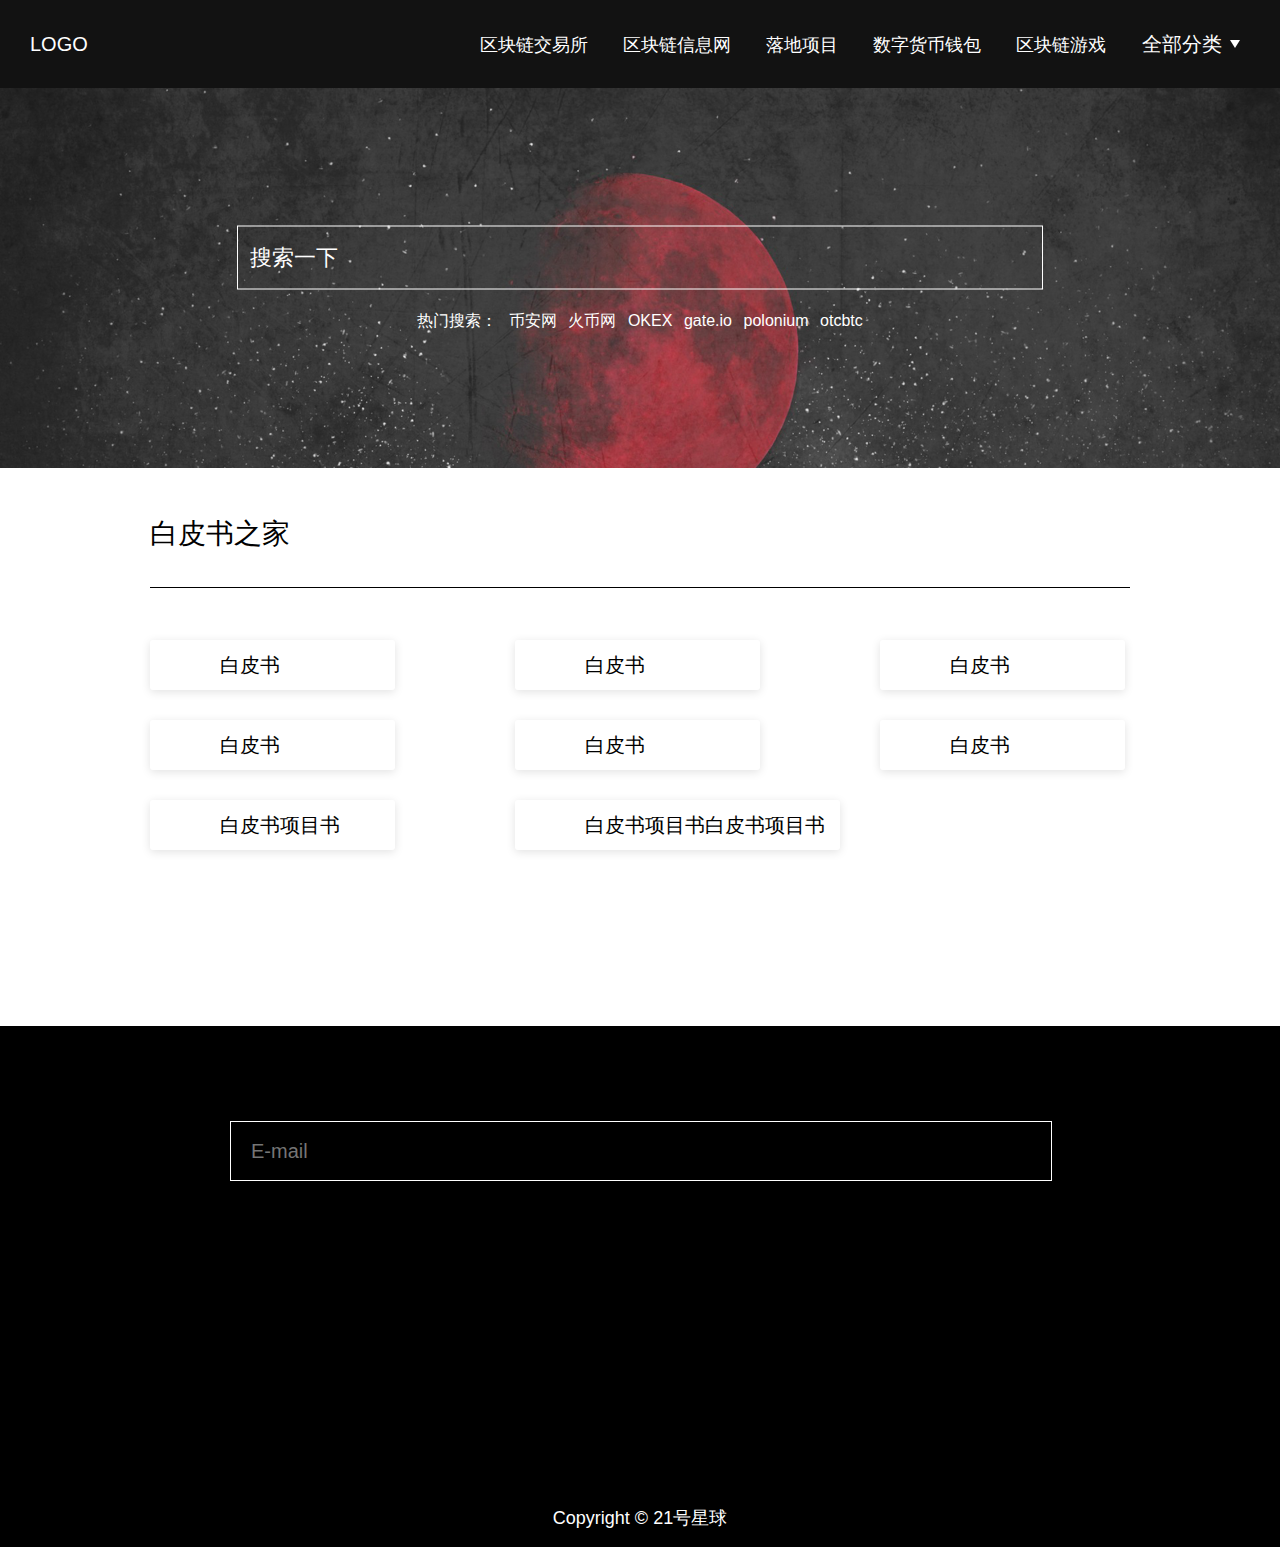
==== paper.html @ e581e004 "优化" ====
<!DOCTYPE html>
<html lang="en">

<head>
    <meta charset="UTF-8">
    <meta name="viewport" content="width=device-width,minimum-scale=1.0,maximum-scale=1.0,user-scalable=no">
    <meta http-equiv="X-UA-Compatible" content="IE=edge,chrome=1">
    <title>首页</title>
    <link rel="stylesheet" href="style/common.css">
    <link rel="stylesheet" href="style/index.css">
    <script src="js/rem.js"></script>
</head>

<body>
    <header>
        <div class="common-header">
            <div class="max-width-menu clear">
                <div class="fl logo" onclick="location.href='./'">LOGO</div>
                <div class="fr phone-menu-list">
                    <a href="">交易所</a>
                    <a href="">信息网</a>
                    <a href="">落地项目</a>
                    <a href="">钱包</a>
                    <a href="">游戏</a>
                </div>
                <div class="fr menu-all">全部分类</div>
                <div class="fr menu-list">
                    <div class="clear">
                        <a href="">区块链交易所</a>
                        <a href="">区块链信息网</a>
                        <a href="">落地项目</a>
                        <a href="">数字货币钱包</a>
                        <a href="">区块链游戏</a>
                        <a href="">挖矿设备</a>
                        <a href="">白皮书之家</a>
                        <a href="">区块链交易所</a>
                        <a href="">区块链信息网</a>
                        <a href="">落地项目</a>
                        <a href="">数字货币钱包</a>
                        <a href="">区块链游戏</a>
                        <a href="">挖矿设备</a>
                        <a href="">白皮书之家</a>
                    </div>
                </div>
            </div>
        </div>
    </header>
    <script>
        document.getElementsByClassName('menu-all')[0].onclick = function () {
            var scrWidth = document.documentElement.clientWidth > 1320 ? 110 : 88;
            if (this.className.indexOf('active') != -1) {
                document.getElementsByClassName('common-header')[0].style.height = 110 + 'px';
                return this.className = this.className.replace(' active', '');
            }
            document.getElementsByClassName('common-header')[0].style.height = 'auto';
            this.className += ' active';
        }
    </script>
    <div class="header-banner">
        <img class="bg" src="images/banner.jpg" alt="火星">
        <div class="position-absolute-search">
            <div class="position-relative">
                <input class="search" placeholder="搜索一下" type="text">
                <i id="search" class="iconfont">&#xe641;</i>
            </div>
            <div class="hot-search">
                <span>热门搜索：</span>
                <a href="">币安网</a>
                <a href="">火币网</a>
                <a href="">OKEX</a>
                <a href="">gate.io</a>
                <a href="">polonium</a>
                <a href="">otcbtc</a>
            </div>
        </div>
    </div>
    <script>
        // 搜索一下
        document.getElementById('search').onclick = function () {
            var val = document.getElementsByClassName('search')[0].value;
            if (val == '') return false;
            location.href = '/search.html';
        }
    </script>
    <div class="index-block-list index-block-gray paper-index-padding">
        <div class="title">
            白皮书之家
        </div>
        <div class="list">
            <div class="clear list-width">
                <a href="">
                    <img src="//img.alicdn.com/tps/TB1ld1GNFXXXXXLapXXXXXXXXXX-200-200.png" alt="">
                    <span>白皮书</span>
                </a>
                <a href="">
                    <img src="//img.alicdn.com/tps/TB1ld1GNFXXXXXLapXXXXXXXXXX-200-200.png" alt="">
                    <span>白皮书</span>
                </a>
                <a href="">
                    <img src="//img.alicdn.com/tps/TB1ld1GNFXXXXXLapXXXXXXXXXX-200-200.png" alt="">
                    <span>白皮书</span>
                </a>
                <a href="">
                    <img src="//img.alicdn.com/tps/TB1ld1GNFXXXXXLapXXXXXXXXXX-200-200.png" alt="">
                    <span>白皮书</span>
                </a>
                <a href="">
                    <img src="//img.alicdn.com/tps/TB1ld1GNFXXXXXLapXXXXXXXXXX-200-200.png" alt="">
                    <span>白皮书</span>
                </a>
                <a href="">
                    <img src="//img.alicdn.com/tps/TB1ld1GNFXXXXXLapXXXXXXXXXX-200-200.png" alt="">
                    <span>白皮书</span>
                </a>
                <a href="">
                    <img src="//img.alicdn.com/tps/TB1ld1GNFXXXXXLapXXXXXXXXXX-200-200.png" alt="">
                    <span>白皮书项目书</span>
                </a>
                <a href="">
                    <img src="//img.alicdn.com/tps/TB1ld1GNFXXXXXLapXXXXXXXXXX-200-200.png" alt="">
                    <span>白皮书项目书白皮书项目书</span>
                </a>

            </div>
            <i class="arrow"></i>
        </div>
    </div>
    <footer>
        <div class="common-footer">
            <div class="content-list">
                <div class="e-mail-icon">
                    <input class="e-mail" placeholder="E-mail" type="text">
                    <i class="iconfont">&#xe606;</i>
                </div>
                <div class="href-list"></div>
                <p class="copy-right">Copyright © 21号星球</p>
            </div>
        </div>
    </footer>
</body>

</html>
---- style/common.css ----
@charset "utf-8";
/* 清除内外边距 */
body,
h1,
h2,
h3,
h4,
h5,
h6,
hr,
p,
blockquote,
dl,
dt,
dd,
ul,
ol,
li,
pre,
fieldset,
lengend,
button,
input,
textarea,
th,
td,
main,
canvas {
  /* table elements 表格元素 */
  margin: 0;
  padding: 0;
}
address,
cite,
dfn,
em,
var {
  font-style: normal;
}
/* 将斜体扶正 */
/* 重置列表元素 */
ul,
ol {
  list-style: none;
}
/* 重置文本格式元素 */
a {
  text-decoration: none;
  -webkit-tap-highlight-color: transparent;
}
a:hover {
  text-decoration: underline;
}
abbr[title],
acronym[title] {
  /* 注：1.ie6 不支持 abbr; 2.这里用了属性选择符，ie6 下无效果 */
  border-bottom: 1px dotted;
  cursor: help;
}
/* 重置表单元素 */
legend {
  color: #000;
}
/* for ie6 */
fieldset,
img {
  border: none;
}
/* img 搭车：让链接里的 img 无边框 */
/* 注：optgroup 无法扶正 */
button,
input,
select,
textarea {
  font-size: 100%;
  /* 使得表单元素在 ie 下能继承字体大小 */
}
body,
button,
input {
  font-family: "微软雅黑", "Helvetica Neue", Helvetica, STHeiTi, sans-serif;
}
/* 重置表格元素 */
table {
  border-collapse: collapse;
  border-spacing: 0;
}
/* 重置 hr */
hr {
  border: none;
  height: 1px;
}
.clear {
  clear: both;
}
.clear::after {
  content: '';
  clear: both;
  display: block;
  width: 0;
  height: 0;
  overflow: hidden;
}
.fl {
  float: left;
}
.fr {
  float: right;
}
@font-face {
  font-family: 'iconfont';
  /* project id 678263 */
  src: url('//at.alicdn.com/t/font_678263_o5y9hzi52p0newmi.eot');
  src: url('//at.alicdn.com/t/font_678263_o5y9hzi52p0newmi.eot?#iefix') format('embedded-opentype'), url('//at.alicdn.com/t/font_678263_o5y9hzi52p0newmi.woff') format('woff'), url('//at.alicdn.com/t/font_678263_o5y9hzi52p0newmi.ttf') format('truetype'), url('//at.alicdn.com/t/font_678263_o5y9hzi52p0newmi.svg#iconfont') format('svg');
}
.iconfont {
  font-family: "iconfont" !important;
  font-size: 16px;
  font-style: normal;
  -webkit-font-smoothing: antialiased;
  -webkit-text-stroke-width: 0.2px;
  -moz-osx-font-smoothing: grayscale;
}
body {
  font-size: 20px;
  -webkit-touch-callout: none;
  -webkit-user-select: none;
  -khtml-user-select: none;
  -moz-user-select: none;
  -ms-user-select: none;
  user-select: none;
}
header {
  height: 110px;
  position: relative;
}
header .common-header {
  position: fixed;
  left: 0;
  right: 0;
  top: 0;
  width: 100%;
  background-color: #121212;
  height: 110px;
  transition: all ease-in-out 0.3s;
  overflow: hidden;
  z-index: 9999;
}
header .common-header .max-width-menu {
  line-height: 110px;
  max-width: 1280px;
  padding: 0 100px;
  margin: 0 auto;
  position: relative;
}
header .common-header .max-width-menu .phone-menu-list {
  display: none;
}
header .common-header .max-width-menu .logo {
  width: 138px;
  height: 110px;
  color: #FFF;
}
header .common-header .max-width-menu .menu-all {
  margin-left: 30px;
  font-size: 22px;
  color: #FFF;
  padding-right: 33px;
  position: relative;
  cursor: pointer;
}
header .common-header .max-width-menu .menu-all::before {
  content: "";
  position: absolute;
  right: 10px;
  top: 50%;
  margin-top: -4px;
  border-top: 8px solid #FFF;
  border-bottom: 0px solid #FFF;
  border-left: 5px solid transparent;
  border-right: 5px solid transparent;
  transition: transform ease .3s;
}
header .common-header .max-width-menu .menu-all.active::before {
  transform: rotate(-180deg);
}
header .common-header .max-width-menu .menu-list {
  width: 876px;
  padding-top: 28px;
}
header .common-header .max-width-menu .menu-list a {
  color: #FFF;
  font-size: 18px;
  display: block;
  margin-right: 35px;
  float: left;
  line-height: 1em;
  margin-top: 18px;
  padding-bottom: 28px;
}
header .common-header .max-width-menu .menu-list a:hover {
  text-decoration: none;
}
header .common-header .max-width-menu .menu-list a:nth-child(7n) {
  margin-right: 0;
}
.common-footer {
  background-color: #000;
  position: relative;
}
.common-footer .content-list {
  width: 1280px;
  position: relative;
  overflow: hidden;
  padding-top: 95px;
  margin: 0 auto;
}
.common-footer .content-list .e-mail-icon {
  position: relative;
  width: 972px;
  margin: 0 auto;
}
.common-footer .content-list .e-mail-icon .e-mail {
  width: 100%;
  display: block;
  border: 1px solid #FFF;
  padding: 10px 20px;
  line-height: 56px;
  background-color: transparent;
  color: #FFF;
}
.common-footer .content-list .e-mail-icon .iconfont {
  position: absolute;
  right: -4px;
  top: 22px;
  color: #FFF;
  font-size: 34px;
}
.common-footer .content-list .href-list {
  height: 328px;
}
.common-footer .content-list .copy-right {
  font-size: 24px;
  color: #FFF;
  text-align: center;
  line-height: 1em;
  padding-bottom: 46px;
}
@media screen and (max-width: 1480px) {
  header .common-header .max-width-menu .menu-list {
    width: 738px;
  }
  header .common-header .max-width-menu .menu-list a:nth-child(6n) {
    margin-right: 0;
  }
  header .common-header .max-width-menu .menu-list a:nth-child(7n) {
    margin-right: 35px;
  }
}
@media screen and (max-width: 1320px) {
  header {
    height: 88px;
  }
  header .common-header {
    height: 88px;
  }
  header .common-header .max-width-menu {
    line-height: 88px;
    padding: 0 30px;
  }
  header .common-header .max-width-menu .menu-all {
    font-size: 20px;
    padding-right: 28px;
    margin-left: 12px;
  }
  header .common-header .max-width-menu .logo {
    width: 110.4px;
    height: 88px;
  }
  header .common-header .max-width-menu .menu-list {
    width: 650px;
    padding-top: 20px;
  }
  header .common-header .max-width-menu .menu-list a {
    font-size: 18px;
    margin-top: 16px;
  }
  header .common-header .max-width-menu .menu-list a:nth-child(5n) {
    margin-right: 0;
  }
  header .common-header .max-width-menu .menu-list a:nth-child(7n) {
    margin-right: 35px;
  }
  .common-footer .content-list {
    width: 980px;
  }
  .common-footer .content-list .e-mail-icon {
    width: 820px;
  }
  .common-footer .content-list .e-mail-icon .e-mail {
    width: 780px;
    line-height: 38px;
  }
  .common-footer .content-list .e-mail-icon .iconfont {
    right: 10px;
    top: 14px;
  }
  .common-footer .content-list .copy-right {
    font-size: 18px;
    padding-bottom: 20px;
  }
}
@media screen and (max-width: 1000px) {
  header {
    height: 88px;
  }
  header .common-header {
    height: 88px;
  }
  header .common-header .max-width-menu {
    line-height: 88px;
    padding: 0 30px;
  }
  header .common-header .max-width-menu .menu-all {
    font-size: 16px;
    padding-right: 18px;
    margin-left: 12px;
  }
  header .common-header .max-width-menu .menu-all::before {
    right: 0;
    top: 50%;
    margin-top: -4px;
    border-top: 8px solid #FFF;
    border-left: 5px solid transparent;
    border-right: 5px solid transparent;
  }
  header .common-header .max-width-menu .logo {
    width: 110.4px;
    height: 88px;
  }
  header .common-header .max-width-menu .menu-list {
    width: 440px;
    padding-top: 20px;
  }
  header .common-header .max-width-menu .menu-list a {
    font-size: 14px;
    margin-top: 16px;
    margin-right: 12px;
  }
  header .common-header .max-width-menu .menu-list a:nth-child(5n) {
    margin-right: 12px;
  }
  header .common-header .max-width-menu .menu-list a:nth-child(5) {
    margin-right: 0;
  }
  header .common-header .max-width-menu .menu-list a:nth-child(7n) {
    margin-right: 12px;
  }
  .common-footer .content-list {
    width: 680px;
  }
  .common-footer .content-list .e-mail-icon {
    width: 620px;
  }
  .common-footer .content-list .e-mail-icon .e-mail {
    width: 580px;
    line-height: 28px;
  }
  .common-footer .content-list .e-mail-icon .iconfont {
    right: 10px;
    top: 9px;
  }
  .common-footer .content-list .copy-right {
    font-size: 14px;
    padding-bottom: 20px;
  }
}
@media screen and (max-width: 750px) {
  * {
    box-sizing: border-box;
  }
  header {
    height: 1.06666667rem;
  }
  header .common-header {
    line-height: 1.06666667rem;
    height: 1.17333333rem;
    width: 10rem;
  }
  header .common-header .max-width-menu {
    line-height: 1.17333333rem;
    padding: 0 .3rem;
    width: 10rem;
  }
  header .common-header .max-width-menu .phone-menu-list {
    display: block;
  }
  header .common-header .max-width-menu .phone-menu-list a {
    color: #FFF;
    font-size: 0.34666667rem;
    margin: 0 0.21333333rem;
  }
  header .common-header .max-width-menu .phone-menu-list a:hover {
    text-decoration: none;
  }
  header .common-header .max-width-menu .logo {
    width: 1.472rem;
    height: 1.17333333rem;
  }
  header .common-header .max-width-menu .menu-all {
    display: none;
  }
  header .common-header .max-width-menu .menu-list {
    display: none;
  }
  .common-footer .content-list {
    width: 10rem;
    padding-top: 1.26666667rem;
  }
  .common-footer .content-list .e-mail-icon {
    width: 8.8rem;
  }
  .common-footer .content-list .e-mail-icon .e-mail {
    width: 100%;
  }
  .common-footer .content-list .href-list {
    height: 4.37333333rem;
    padding: .3rem;
    line-height: 0.54666667rem;
    font-size: 0.34666667rem;
  }
  .common-footer .content-list .href-list .iconfont {
    font-size: 0.90666667rem;
    right: 0.26666667rem;
    top: 0.21333333rem;
  }
}
---- style/index.css ----
.header-banner {
  position: relative;
}
.header-banner img.bg {
  display: block;
  width: 100%;
}
.header-banner .position-absolute-search {
  position: absolute;
  top: 50%;
  left: 50%;
  transform: translate(-50%, -50%);
}
.header-banner .position-absolute-search .search {
  width: 945px;
  margin: 0 auto;
  border: 1px solid #FFF;
  display: block;
  line-height: 50px;
  font-size: 24px;
  padding: 10px 20px;
  color: #FFF;
  background-color: transparent;
}
.header-banner .position-absolute-search .search:input-placeholder {
  color: #FFF;
}
.header-banner .position-absolute-search .search::input-placeholder {
  color: #FFF;
}
.header-banner .position-absolute-search .search:-webkit-input-placeholder {
  color: #FFF;
}
.header-banner .position-absolute-search .search::-webkit-input-placeholder {
  color: #FFF;
}
.header-banner .position-absolute-search .hot-search {
  padding-top: 25px;
  text-align: center;
}
.header-banner .position-absolute-search .hot-search span,
.header-banner .position-absolute-search .hot-search a {
  color: #FFF;
  font-size: 16px;
  display: inline-block;
  margin: 0 3px;
  line-height: 1em;
}
.header-banner .position-absolute-search .hot-search a:hover {
  text-decoration: none;
}
.header-banner .position-absolute-search .position-relative {
  position: relative;
}
.header-banner .position-absolute-search .position-relative .iconfont {
  position: absolute;
  right: 25px;
  top: 22px;
  font-size: 28px;
  color: #ffffff;
  cursor: pointer;
  width: 30px;
  height: 30px;
}
.index-block-list {
  background-color: #FFF;
  position: relative;
  overflow: hidden;
}
.index-block-list.index-block-dark {
  padding-bottom: 130px;
}
.index-block-list .title {
  padding-top: 52px;
  line-height: 1em;
  padding-bottom: 39px;
  border-bottom: 1px solid #000000;
  width: 1280px;
  margin: 0 auto;
  font-size: 34px;
  color: #000;
}
.index-block-list .list {
  padding-left: 193px;
  width: 1087px;
  margin: 0 auto;
  padding-top: 52px;
  padding-bottom: 26px;
  position: relative;
  border-bottom: 8px solid #F7F7F7;
}
.index-block-list .list:last-child {
  border-bottom: 0;
}
.index-block-list .list .title-deal {
  position: absolute;
  display: block;
  width: 152px;
  left: 0;
  top: 52px;
  font-size: 24px;
  color: #000;
  line-height: 1em;
}
.index-block-list .list .title-deal .iconfont {
  display: block;
  width: 24px;
  height: 24px;
  font-size: 28px;
  color: #c3c4c7;
  position: absolute;
  right: 0;
  top: 2px;
  transform: rotate(-90deg);
}
.index-block-list .list .list-width {
  position: relative;
  width: 1122px;
}
.index-block-list .list .list-width a {
  display: block;
  min-width: 175px;
  padding-right: 15px;
  line-height: 60px;
  height: 60px;
  border-radius: 3px;
  box-shadow: 0 2px 10px 0px #e2e2e2;
  float: left;
  margin-right: 34px;
  margin-bottom: 34px;
  background-color: #FFF;
}
.index-block-list .list .list-width a img {
  width: 30px;
  display: inline-block;
  padding-left: 15px;
  padding-right: 19px;
  vertical-align: middle;
  margin-top: -9px;
}
.index-block-list .list .list-width a span {
  color: #000;
  font-size: 24px;
}
.index-block-list .list .list-width a:hover {
  text-decoration: none;
}
.index-block-list .list .list-width a.get-more {
  box-shadow: 0 0 0 0 transparent;
}
.index-block-list .list .list-width a.get-more p {
  font-size: 24px;
  color: #000;
  position: absolute;
  right: 60px;
  bottom: 30px;
}
.index-block-list .list .list-width a.get-more p i {
  font-size: 30px;
  display: inline-block;
  vertical-align: middle;
}
.index-block-list .list .arrow {
  display: none;
}
.index-block-white,
.index-block-gray {
  background-color: #F7F7F7;
}
.index-block-white .list,
.index-block-gray .list {
  padding-left: 0;
  width: 1280px;
}
.index-block-white .list .list-width,
.index-block-gray .list .list-width {
  width: 1338px;
}
.index-block-white .list .list-width a,
.index-block-gray .list .list-width a {
  margin-right: 56px;
  min-width: 262px;
}
.index-block-gray {
  background-color: #FFF;
}
.index-bg-white {
  background-color: #FFF;
}
.index-bg-white .list {
  border-bottom: 8px solid #F7F7F7;
}
.index-block-dark {
  background-color: #F7F7F7;
}
.index-block-dark .list {
  border-bottom: 8px solid #ececec;
}
.paper-index-padding {
  padding-bottom: 130px;
}
@media screen and (max-width: 1320px) {
  .header-banner .position-absolute-search .search {
    width: 780px;
    font-size: 22px;
    padding: 6px 12px;
  }
  .header-banner .position-absolute-search .position-relative .iconfont {
    top: 16px;
    right: 20px;
  }
  .header-banner .position-absolute-search .hot-search {
    padding-top: 18px;
  }
  .index-block-list .title {
    width: 980px;
    font-size: 28px;
  }
  .index-block-list .list {
    width: 829px;
    padding-left: 150px;
  }
  .index-block-list .list .title-deal {
    font-size: 20px;
    width: 120px;
  }
  .index-block-list .list .list-width {
    width: 890px;
  }
  .index-block-list .list .list-width a {
    min-width: 170px;
    padding-right: 15px;
    line-height: 50px;
    height: 50px;
    margin-right: 30px;
    margin-bottom: 30px;
  }
  .index-block-list .list .list-width a span {
    font-size: 20px;
  }
  .index-block-white .list,
  .index-block-gray .list {
    width: 980px;
    padding-left: 0;
  }
  .index-block-white .list .list-width,
  .index-block-gray .list .list-width {
    width: 1100px;
  }
  .index-block-white .list .list-width a,
  .index-block-gray .list .list-width a {
    min-width: 230px;
    margin-right: 120px;
  }
  .paper-index-padding {
    padding-bottom: 120px;
  }
}
@media screen and (max-width: 1020px) {
  .header-banner .position-absolute-search .search {
    width: 580px;
    font-size: 12px;
    padding: 2px 12px;
    line-height: 38px;
  }
  .header-banner .position-absolute-search .position-relative .iconfont {
    top: 6px;
    right: 20px;
    width: 18px;
    height: 18px;
  }
  .header-banner .position-absolute-search .hot-search {
    padding-top: 8px;
  }
  .header-banner .position-absolute-search .hot-search a,
  .header-banner .position-absolute-search .hot-search span {
    font-size: 12px;
  }
  .index-block-list .title {
    width: 680px;
    font-size: 22px;
    padding-top: 32px;
    padding-bottom: 20px;
  }
  .index-block-list .list {
    width: 560px;
    padding-left: 120px;
    padding-top: 32px;
    padding-bottom: 16px;
  }
  .index-block-list .list .title-deal {
    font-size: 14px;
    width: 100px;
    top: 32px;
  }
  .index-block-list .list .title-deal .iconfont {
    font-size: 16px;
    top: 0;
    height: 16px;
    width: 16px;
  }
  .index-block-list .list .list-width {
    width: 590px;
  }
  .index-block-list .list .list-width a {
    min-width: 92px;
    padding-right: 10px;
    line-height: 30px;
    height: 36px;
    margin-right: 12px;
    margin-bottom: 12px;
    display: block;
  }
  .index-block-list .list .list-width a span {
    font-size: 12px;
  }
  .index-block-list .list .list-width a img {
    width: 18px;
    display: inline-block;
    padding-left: 5px;
    padding-right: 8px;
    margin-top: 0;
  }
  .index-block-list .list .list-width a.get-more p {
    font-size: 14px;
    right: 30px;
    bottom: 12px;
  }
  .index-block-list .list .list-width a.get-more p i {
    font-size: 14px;
  }
  .index-block-white .list,
  .index-block-gray .list {
    width: 680px;
    padding-left: 0;
  }
  .index-block-white .list .list-width,
  .index-block-gray .list .list-width {
    width: 700px;
  }
  .index-block-white .list .list-width a,
  .index-block-gray .list .list-width a {
    min-width: 200px;
    margin-right: 20px;
  }
  .paper-index-padding {
    padding-bottom: 90px;
  }
}
@media screen and (max-width: 750px) {
  .header-banner {
    width: 10rem;
    height: 7.41333333rem;
    overflow: hidden;
  }
  .header-banner img.bg {
    height: 100%;
    width: auto;
    position: relative;
    left: 50%;
    transform: translateX(-50%);
  }
  .header-banner .position-absolute-search {
    transform: translate(-50%, -12%);
  }
  .header-banner .position-absolute-search .position-relative .search {
    width: 8.8rem;
    padding: .3rem;
    line-height: 0.54666667rem;
    font-size: 0.34666667rem;
  }
  .header-banner .position-absolute-search .position-relative .iconfont {
    font-size: 0.74666667rem;
    top: 0.16rem;
    right: 0.53333333rem;
  }
  .header-banner .position-absolute-search .hot-search {
    width: 8.8rem;
    text-align: left;
    padding-top: 0.26666667rem;
  }
  .header-banner .position-absolute-search .hot-search span {
    font-size: 0.29333333rem;
  }
  .header-banner .position-absolute-search .hot-search a {
    font-size: 0.26666667rem;
    margin: 0 2px;
  }
  .index-block-list .title {
    width: 9rem;
    font-size: 0.58666667rem;
    padding-top: 0.6rem;
    padding-bottom: 0.6rem;
  }
  .index-block-list .list {
    width: 9rem;
    padding-left: 0;
    padding-top: 0;
    padding-bottom: 1.06666667rem;
  }
  .index-block-list .list .title-deal {
    display: block;
    position: relative;
    top: 0;
    font-size: 0.4rem;
    color: #000000;
    padding-top: 0.46666667rem;
    padding-bottom: 0.06666667rem;
    opacity: .5;
  }
  .index-block-list .list .title-deal .iconfont {
    display: none;
  }
  .index-block-list .list .list-width {
    width: 9.4rem;
  }
  .index-block-list .list .list-width a {
    width: 2.8rem;
    height: 1.2rem;
    line-height: 1.2rem;
    margin-top: 0.4rem;
    margin-right: 0.26666667rem;
    margin-bottom: 0;
    padding: 0;
    box-shadow: 0 1px 2px 0px #e2e2e2;
  }
  .index-block-list .list .list-width a img {
    width: 0.4rem;
    padding: 0;
    margin-left: 0.24rem;
    line-height: 1.2rem;
    margin-top: -0.10666667rem;
  }
  .index-block-list .list .list-width a span {
    width: 1.57333333rem;
    display: block;
    float: right;
    position: relative;
    text-overflow: ellipsis;
    white-space: nowrap;
    overflow: hidden;
    font-size: 0.34666667rem;
    margin-right: 0.25333333rem;
  }
  .index-block-list .list .list-width a.get-more {
    display: none;
  }
  .index-block-list .list .arrow {
    position: absolute;
    right: 0;
    bottom: 0.24rem;
    width: 0.53333333rem;
    height: 0.53333333rem;
    display: block;
  }
  .index-block-list .list .arrow::before {
    content: "";
    border-top: 8px solid #999;
    border-right: 6px solid transparent;
    border-left: 6px solid transparent;
    position: absolute;
    top: 50%;
    left: 50%;
    margin-left: -3px;
    margin-top: -4px;
  }
  .index-block-list.index-block-dark {
    padding-bottom: 1.2rem;
  }
  .index-block-dark .list {
    border-bottom: 0.10666667rem solid #ececec;
  }
  .index-block-white .list .list-width,
  .index-block-gray .list .list-width {
    width: 9.6rem;
  }
  .index-block-white .list .list-width a,
  .index-block-gray .list .list-width a {
    width: 4.2rem;
    min-width: 4.2rem;
    margin-right: .53rem;
  }
  .index-block-white .list .list-width a img,
  .index-block-gray .list .list-width a img {
    width: 0.53333333rem;
  }
  .index-block-white .list .list-width a span,
  .index-block-gray .list .list-width a span {
    width: 2.8rem;
    text-align: right;
  }
  .paper-index-padding {
    padding-bottom: 1.2rem;
  }
}
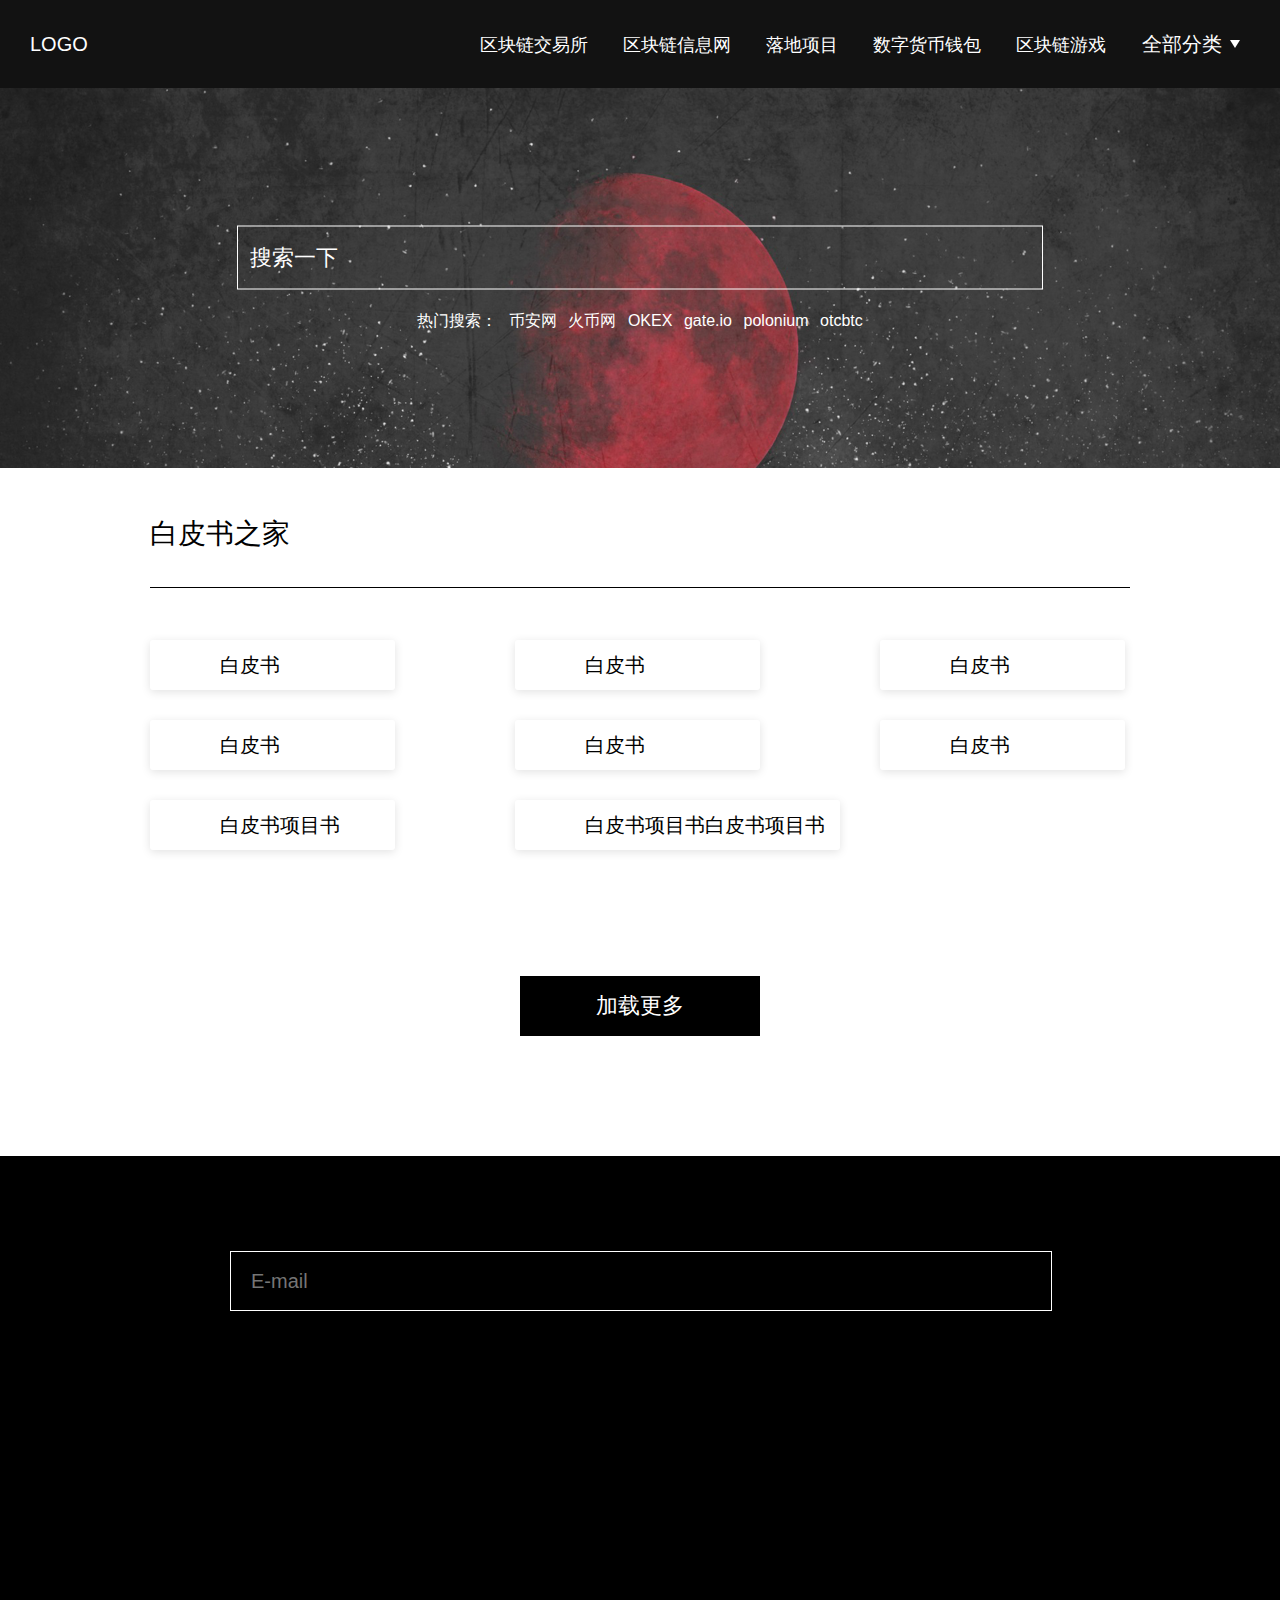
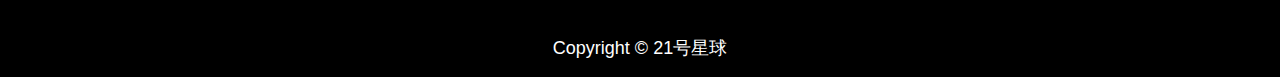
==== commit 4d058974: "白皮书之家优化" ====
--- a/paper.html
+++ b/paper.html
@@ -5,7 +5,7 @@
     <meta charset="UTF-8">
     <meta name="viewport" content="width=device-width,minimum-scale=1.0,maximum-scale=1.0,user-scalable=no">
     <meta http-equiv="X-UA-Compatible" content="IE=edge,chrome=1">
-    <title>首页</title>
+    <title>白皮书之家</title>
     <link rel="stylesheet" href="style/common.css">
     <link rel="stylesheet" href="style/index.css">
     <script src="js/rem.js"></script>
@@ -122,8 +122,8 @@
                 </a>
 
             </div>
-            <i class="arrow"></i>
         </div>
+        <div class="get-load-more">加载更多</div>
     </div>
     <footer>
         <div class="common-footer">
--- a/style/index.css
+++ b/style/index.css
@@ -196,8 +196,19 @@
 .index-block-dark .list {
   border-bottom: 8px solid #ececec;
 }
-.paper-index-padding {
-  padding-bottom: 130px;
+.paper-index-padding .list {
+  border: none;
+}
+.paper-index-padding .get-load-more {
+  width: 260px;
+  height: 60px;
+  line-height: 60px;
+  text-align: center;
+  font-size: 22px;
+  color: #FFF;
+  background-color: #000;
+  margin: 70px auto 120px auto;
+  cursor: pointer;
 }
 @media screen and (max-width: 1320px) {
   .header-banner .position-absolute-search .search {
@@ -252,8 +263,8 @@
     min-width: 230px;
     margin-right: 120px;
   }
-  .paper-index-padding {
-    padding-bottom: 120px;
+  .paper-index-padding .get-load-more {
+    width: 240px;
   }
 }
 @media screen and (max-width: 1020px) {
@@ -343,8 +354,13 @@
     min-width: 200px;
     margin-right: 20px;
   }
-  .paper-index-padding {
-    padding-bottom: 90px;
+  .paper-index-padding .get-load-more {
+    width: 180px;
+    height: 38px;
+    line-height: 38px;
+    font-size: 16px;
+    color: #FFF;
+    margin: 50px auto 80px auto;
   }
 }
 @media screen and (max-width: 750px) {
@@ -489,7 +505,11 @@
     width: 2.8rem;
     text-align: right;
   }
-  .paper-index-padding {
-    padding-bottom: 1.2rem;
-  }
-}
+  .paper-index-padding .get-load-more {
+    width: 3.2rem;
+    height: 0.8rem;
+    line-height: 0.8rem;
+    font-size: 0.29333333rem;
+    margin: 0.93333333rem auto 1.6rem auto;
+  }
+}
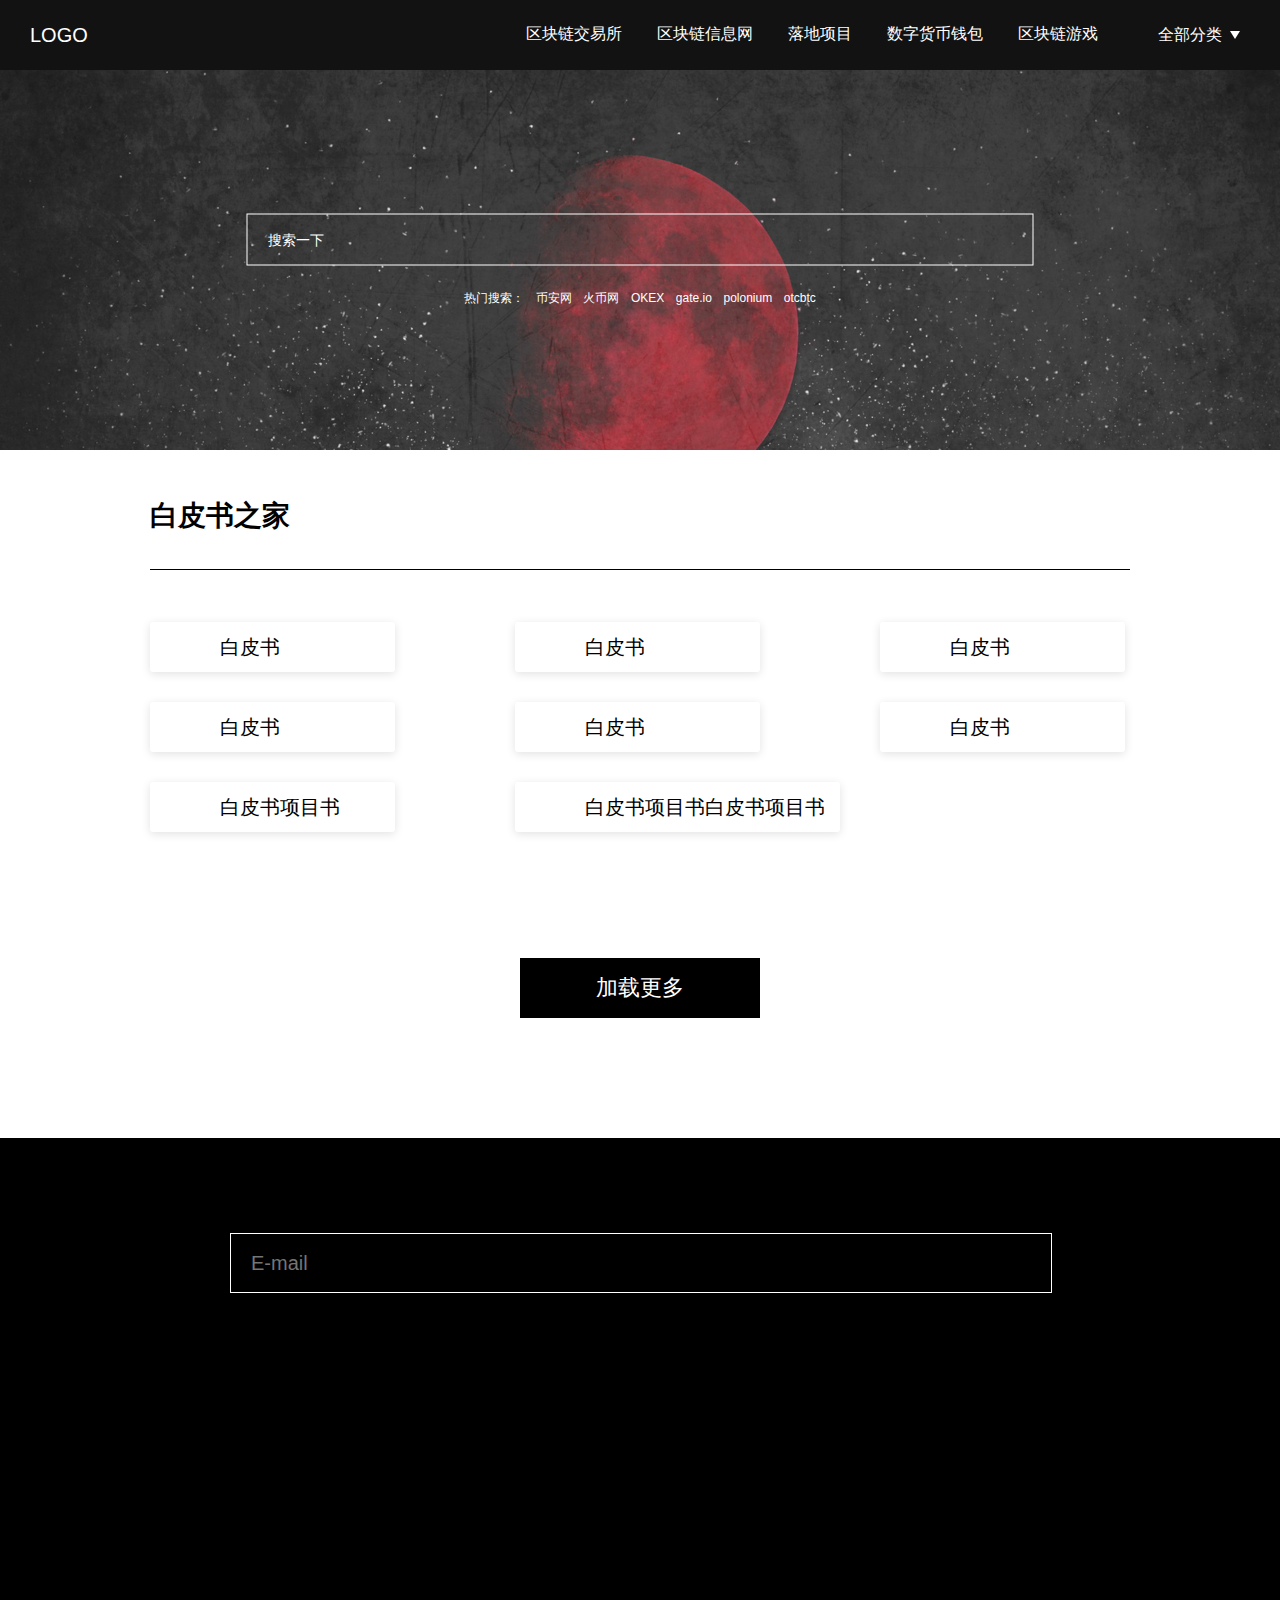
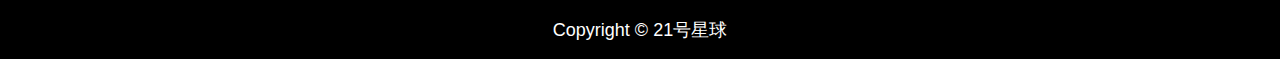
==== commit a2b9d813: "调整" ====
--- a/paper.html
+++ b/paper.html
@@ -47,9 +47,9 @@
     </header>
     <script>
         document.getElementsByClassName('menu-all')[0].onclick = function () {
-            var scrWidth = document.documentElement.clientWidth > 1320 ? 110 : 88;
+            // var scrWidth = document.documentElement.clientWidth > 1320 ? 110 : 88;
             if (this.className.indexOf('active') != -1) {
-                document.getElementsByClassName('common-header')[0].style.height = 110 + 'px';
+                document.getElementsByClassName('common-header')[0].style.height = 70 + 'px';
                 return this.className = this.className.replace(' active', '');
             }
             document.getElementsByClassName('common-header')[0].style.height = 'auto';
--- a/style/common.css
+++ b/style/common.css
@@ -131,7 +131,7 @@
   user-select: none;
 }
 header {
-  height: 110px;
+  height: 70px;
   position: relative;
 }
 header .common-header {
@@ -141,13 +141,13 @@
   top: 0;
   width: 100%;
   background-color: #121212;
-  height: 110px;
+  height: 70px;
   transition: all ease-in-out 0.3s;
   overflow: hidden;
   z-index: 9999;
 }
 header .common-header .max-width-menu {
-  line-height: 110px;
+  line-height: 70px;
   max-width: 1280px;
   padding: 0 100px;
   margin: 0 auto;
@@ -158,12 +158,11 @@
 }
 header .common-header .max-width-menu .logo {
   width: 138px;
-  height: 110px;
+  height: 70px;
   color: #FFF;
 }
 header .common-header .max-width-menu .menu-all {
-  margin-left: 30px;
-  font-size: 22px;
+  font-size: 16px;
   color: #FFF;
   padding-right: 33px;
   position: relative;
@@ -185,12 +184,12 @@
   transform: rotate(-180deg);
 }
 header .common-header .max-width-menu .menu-list {
-  width: 876px;
-  padding-top: 28px;
+  width: 730px;
+  padding-top: 8px;
 }
 header .common-header .max-width-menu .menu-list a {
   color: #FFF;
-  font-size: 18px;
+  font-size: 16px;
   display: block;
   margin-right: 35px;
   float: left;
@@ -200,9 +199,6 @@
 }
 header .common-header .max-width-menu .menu-list a:hover {
   text-decoration: none;
-}
-header .common-header .max-width-menu .menu-list a:nth-child(7n) {
-  margin-right: 0;
 }
 .common-footer {
   background-color: #000;
@@ -246,50 +242,16 @@
   line-height: 1em;
   padding-bottom: 46px;
 }
-@media screen and (max-width: 1480px) {
-  header .common-header .max-width-menu .menu-list {
-    width: 738px;
-  }
-  header .common-header .max-width-menu .menu-list a:nth-child(6n) {
-    margin-right: 0;
-  }
-  header .common-header .max-width-menu .menu-list a:nth-child(7n) {
-    margin-right: 35px;
-  }
-}
 @media screen and (max-width: 1320px) {
-  header {
-    height: 88px;
-  }
-  header .common-header {
-    height: 88px;
-  }
   header .common-header .max-width-menu {
-    line-height: 88px;
     padding: 0 30px;
   }
   header .common-header .max-width-menu .menu-all {
-    font-size: 20px;
     padding-right: 28px;
     margin-left: 12px;
   }
-  header .common-header .max-width-menu .logo {
-    width: 110.4px;
-    height: 88px;
-  }
   header .common-header .max-width-menu .menu-list {
-    width: 650px;
-    padding-top: 20px;
-  }
-  header .common-header .max-width-menu .menu-list a {
-    font-size: 18px;
-    margin-top: 16px;
-  }
-  header .common-header .max-width-menu .menu-list a:nth-child(5n) {
-    margin-right: 0;
-  }
-  header .common-header .max-width-menu .menu-list a:nth-child(7n) {
-    margin-right: 35px;
+    width: 620px;
   }
   .common-footer .content-list {
     width: 980px;
@@ -311,18 +273,10 @@
   }
 }
 @media screen and (max-width: 1000px) {
-  header {
-    height: 88px;
-  }
-  header .common-header {
-    height: 88px;
-  }
   header .common-header .max-width-menu {
-    line-height: 88px;
     padding: 0 30px;
   }
   header .common-header .max-width-menu .menu-all {
-    font-size: 16px;
     padding-right: 18px;
     margin-left: 12px;
   }
@@ -334,26 +288,10 @@
     border-left: 5px solid transparent;
     border-right: 5px solid transparent;
   }
-  header .common-header .max-width-menu .logo {
-    width: 110.4px;
-    height: 88px;
-  }
   header .common-header .max-width-menu .menu-list {
-    width: 440px;
-    padding-top: 20px;
+    width: 400px;
   }
   header .common-header .max-width-menu .menu-list a {
-    font-size: 14px;
-    margin-top: 16px;
-    margin-right: 12px;
-  }
-  header .common-header .max-width-menu .menu-list a:nth-child(5n) {
-    margin-right: 12px;
-  }
-  header .common-header .max-width-menu .menu-list a:nth-child(5) {
-    margin-right: 0;
-  }
-  header .common-header .max-width-menu .menu-list a:nth-child(7n) {
     margin-right: 12px;
   }
   .common-footer .content-list {
--- a/style/index.css
+++ b/style/index.css
@@ -12,12 +12,12 @@
   transform: translate(-50%, -50%);
 }
 .header-banner .position-absolute-search .search {
-  width: 945px;
+  width: 745px;
   margin: 0 auto;
   border: 1px solid #FFF;
   display: block;
-  line-height: 50px;
-  font-size: 24px;
+  line-height: 30px;
+  font-size: 14px;
   padding: 10px 20px;
   color: #FFF;
   background-color: transparent;
@@ -35,13 +35,13 @@
   color: #FFF;
 }
 .header-banner .position-absolute-search .hot-search {
-  padding-top: 25px;
+  padding-top: 15px;
   text-align: center;
 }
 .header-banner .position-absolute-search .hot-search span,
 .header-banner .position-absolute-search .hot-search a {
   color: #FFF;
-  font-size: 16px;
+  font-size: 12px;
   display: inline-block;
   margin: 0 3px;
   line-height: 1em;
@@ -54,8 +54,8 @@
 }
 .header-banner .position-absolute-search .position-relative .iconfont {
   position: absolute;
-  right: 25px;
-  top: 22px;
+  right: 20px;
+  top: 11px;
   font-size: 28px;
   color: #ffffff;
   cursor: pointer;
@@ -77,8 +77,9 @@
   border-bottom: 1px solid #000000;
   width: 1280px;
   margin: 0 auto;
-  font-size: 34px;
+  font-size: 30px;
   color: #000;
+  font-weight: bold;
 }
 .index-block-list .list {
   padding-left: 193px;
@@ -98,7 +99,7 @@
   width: 152px;
   left: 0;
   top: 52px;
-  font-size: 24px;
+  font-size: 20px;
   color: #000;
   line-height: 1em;
 }
@@ -140,7 +141,7 @@
 }
 .index-block-list .list .list-width a span {
   color: #000;
-  font-size: 24px;
+  font-size: 16px;
 }
 .index-block-list .list .list-width a:hover {
   text-decoration: none;
@@ -149,14 +150,14 @@
   box-shadow: 0 0 0 0 transparent;
 }
 .index-block-list .list .list-width a.get-more p {
-  font-size: 24px;
+  font-size: 14px;
   color: #000;
   position: absolute;
   right: 60px;
   bottom: 30px;
 }
 .index-block-list .list .list-width a.get-more p i {
-  font-size: 30px;
+  font-size: 14px;
   display: inline-block;
   vertical-align: middle;
 }
@@ -211,15 +212,6 @@
   cursor: pointer;
 }
 @media screen and (max-width: 1320px) {
-  .header-banner .position-absolute-search .search {
-    width: 780px;
-    font-size: 22px;
-    padding: 6px 12px;
-  }
-  .header-banner .position-absolute-search .position-relative .iconfont {
-    top: 16px;
-    right: 20px;
-  }
   .header-banner .position-absolute-search .hot-search {
     padding-top: 18px;
   }
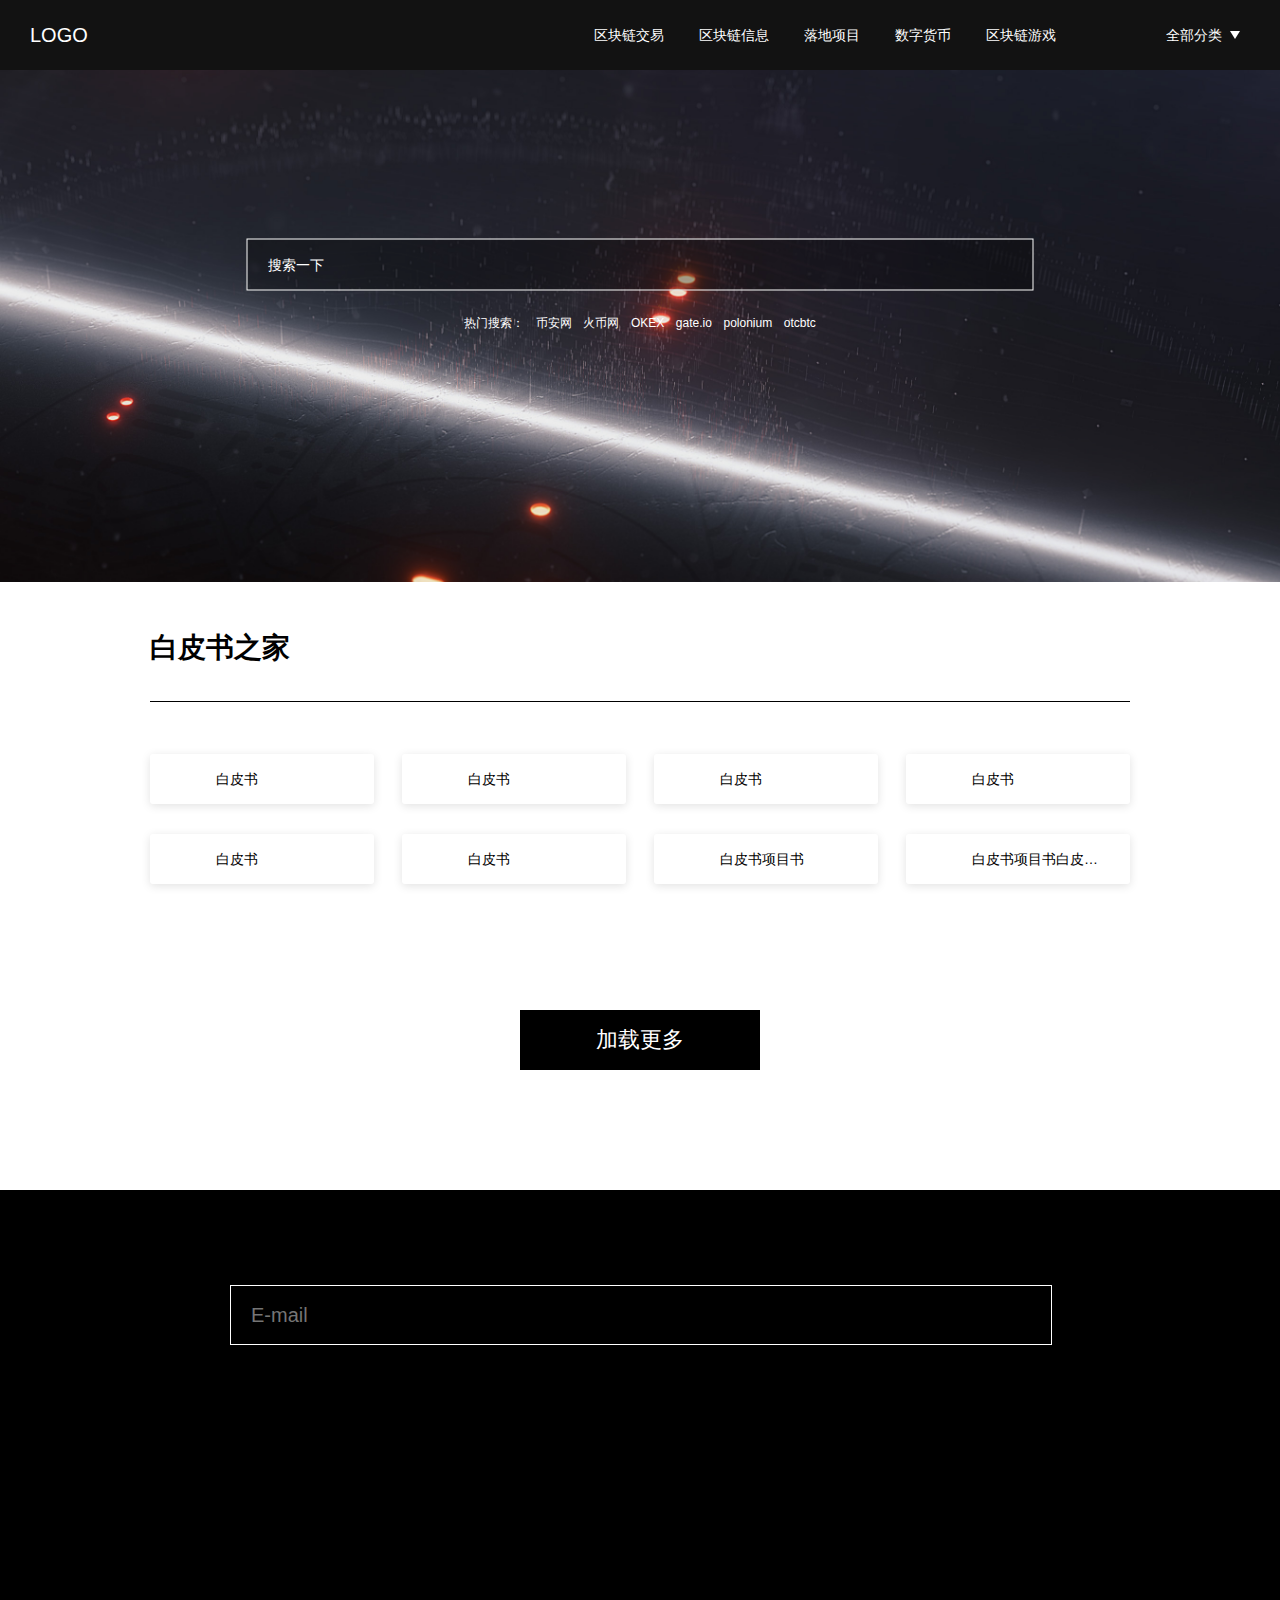
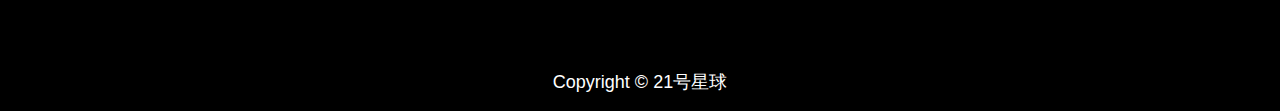
==== commit 09464040: "手机端调整" ====
--- a/paper.html
+++ b/paper.html
@@ -8,6 +8,7 @@
     <title>白皮书之家</title>
     <link rel="stylesheet" href="style/common.css">
     <link rel="stylesheet" href="style/index.css">
+    <script src="js/jquery-1.7.2.min.js"></script>
     <script src="js/rem.js"></script>
 </head>
 
@@ -16,27 +17,31 @@
         <div class="common-header">
             <div class="max-width-menu clear">
                 <div class="fl logo" onclick="location.href='./'">LOGO</div>
-                <div class="fr phone-menu-list">
+                <!-- <div class="fr phone-menu-list">
                     <a href="">交易所</a>
                     <a href="">信息网</a>
                     <a href="">落地项目</a>
                     <a href="">钱包</a>
                     <a href="">游戏</a>
+                </div> -->
+                <div class="fr phone-line-three">
+                    <img src="images/line.png" alt="">
                 </div>
                 <div class="fr menu-all">全部分类</div>
                 <div class="fr menu-list">
+                    <p class="phone-all-list">全部分类</p>
                     <div class="clear">
-                        <a href="">区块链交易所</a>
-                        <a href="">区块链信息网</a>
+                        <a class="active" href="">区块链交易</a>
+                        <a href="">区块链信息</a>
                         <a href="">落地项目</a>
-                        <a href="">数字货币钱包</a>
+                        <a href="">数字货币</a>
                         <a href="">区块链游戏</a>
                         <a href="">挖矿设备</a>
                         <a href="">白皮书之家</a>
-                        <a href="">区块链交易所</a>
-                        <a href="">区块链信息网</a>
+                        <a href="">区块链交易</a>
+                        <a href="">区块链信息</a>
                         <a href="">落地项目</a>
-                        <a href="">数字货币钱包</a>
+                        <a href="">数字货币</a>
                         <a href="">区块链游戏</a>
                         <a href="">挖矿设备</a>
                         <a href="">白皮书之家</a>
@@ -55,6 +60,14 @@
             document.getElementsByClassName('common-header')[0].style.height = 'auto';
             this.className += ' active';
         }
+         // 手机端隐藏
+            $(".max-width-menu .menu-list").on('click', function (ev) {
+                if ($(ev.target).parents().length === 5) $(this).fadeOut();
+            });
+            //手机端导航条线索
+            $('.phone-line-three').on('click', function () {
+                $(".max-width-menu .menu-list").fadeToggle();
+            });
     </script>
     <div class="header-banner">
         <img class="bg" src="images/banner.jpg" alt="火星">
--- a/style/common.css
+++ b/style/common.css
@@ -153,7 +153,8 @@
   margin: 0 auto;
   position: relative;
 }
-header .common-header .max-width-menu .phone-menu-list {
+header .common-header .max-width-menu .phone-all-list,
+header .common-header .max-width-menu .phone-line-three {
   display: none;
 }
 header .common-header .max-width-menu .logo {
@@ -162,7 +163,7 @@
   color: #FFF;
 }
 header .common-header .max-width-menu .menu-all {
-  font-size: 16px;
+  font-size: 14px;
   color: #FFF;
   padding-right: 33px;
   position: relative;
@@ -184,12 +185,12 @@
   transform: rotate(-180deg);
 }
 header .common-header .max-width-menu .menu-list {
-  width: 730px;
-  padding-top: 8px;
+  width: 654px;
+  padding-top: 10px;
 }
 header .common-header .max-width-menu .menu-list a {
   color: #FFF;
-  font-size: 16px;
+  font-size: 14px;
   display: block;
   margin-right: 35px;
   float: left;
@@ -251,7 +252,7 @@
     margin-left: 12px;
   }
   header .common-header .max-width-menu .menu-list {
-    width: 620px;
+    width: 560px;
   }
   .common-footer .content-list {
     width: 980px;
@@ -289,7 +290,7 @@
     border-right: 5px solid transparent;
   }
   header .common-header .max-width-menu .menu-list {
-    width: 400px;
+    width: 450px;
   }
   header .common-header .max-width-menu .menu-list a {
     margin-right: 12px;
@@ -318,37 +319,104 @@
     box-sizing: border-box;
   }
   header {
-    height: 1.06666667rem;
+    height: 1.17333333rem;
   }
   header .common-header {
-    line-height: 1.06666667rem;
+    line-height: 1.17333333rem;
     height: 1.17333333rem;
     width: 10rem;
   }
   header .common-header .max-width-menu {
     line-height: 1.17333333rem;
+    height: 1.17333333rem;
     padding: 0 .3rem;
     width: 10rem;
-  }
-  header .common-header .max-width-menu .phone-menu-list {
+    background-color: #FFF;
+  }
+  header .common-header .max-width-menu .phone-line-three {
     display: block;
-  }
-  header .common-header .max-width-menu .phone-menu-list a {
-    color: #FFF;
-    font-size: 0.34666667rem;
-    margin: 0 0.21333333rem;
-  }
-  header .common-header .max-width-menu .phone-menu-list a:hover {
-    text-decoration: none;
+    width: 0.52rem;
+    height: 0.33333333rem;
+    margin-top: 0.34rem;
+    margin-right: .3rem;
+    line-height: 1em;
   }
   header .common-header .max-width-menu .logo {
     width: 1.472rem;
     height: 1.17333333rem;
+    color: #000;
+    position: absolute;
+    left: 50%;
+    margin-left: -0.73333333rem;
   }
   header .common-header .max-width-menu .menu-all {
     display: none;
   }
   header .common-header .max-width-menu .menu-list {
+    display: none;
+    position: fixed;
+    left: 0;
+    right: 0;
+    top: 1.17333333rem;
+    bottom: 0;
+    background-color: rgba(0, 0, 0, 0.3);
+    padding: 0;
+    width: 10rem;
+  }
+  header .common-header .max-width-menu .menu-list .phone-all-list {
+    background-color: #FFF;
+    line-height: 1.26666667rem;
+    position: relative;
+    font-size: 0.34666667rem;
+    text-indent: .7rem;
+  }
+  header .common-header .max-width-menu .menu-list .phone-all-list::after {
+    content: "";
+    width: 0.18666667rem;
+    height: 0.18666667rem;
+    position: absolute;
+    left: .3rem;
+    top: 0.54rem;
+    background-color: #000;
+    border-radius: 50%;
+  }
+  header .common-header .max-width-menu .menu-list .clear {
+    background-color: #FFF;
+    padding-left: 0.4rem;
+  }
+  header .common-header .max-width-menu .menu-list .clear a {
+    color: #000;
+    width: 1.93333333rem;
+    margin-right: 0.42666667rem;
+    font-size: 0.32rem;
+    line-height: 0.73333333rem;
+    height: 0.73333333rem;
+    position: relative;
+    margin-top: 0;
+    text-align: center;
+    margin-bottom: 0.6rem;
+  }
+  header .common-header .max-width-menu .menu-list .clear a:nth-child(4n) {
+    margin-right: 0;
+  }
+  header .common-header .max-width-menu .menu-list .clear a::after {
+    content: "";
+    width: 5.8rem;
+    height: 2.2rem;
+    border: 1px solid #000;
+    border-radius: .3rem;
+    transform: scale(0.333333);
+    position: absolute;
+    top: 0;
+    left: 0;
+    transform-origin: left top;
+  }
+  header .common-header .max-width-menu .menu-list .clear a.active {
+    color: #FFF;
+    background-color: #000;
+    border-radius: .1rem;
+  }
+  header .common-header .max-width-menu .menu-list .clear a.active::after {
     display: none;
   }
   .common-footer .content-list {
--- a/style/index.css
+++ b/style/index.css
@@ -7,7 +7,7 @@
 }
 .header-banner .position-absolute-search {
   position: absolute;
-  top: 50%;
+  top: 42%;
   left: 50%;
   transform: translate(-50%, -50%);
 }
@@ -20,7 +20,7 @@
   font-size: 14px;
   padding: 10px 20px;
   color: #FFF;
-  background-color: transparent;
+  background-color: rgba(0, 0, 0, 0.3);
 }
 .header-banner .position-absolute-search .search:input-placeholder {
   color: #FFF;
@@ -99,7 +99,7 @@
   width: 152px;
   left: 0;
   top: 52px;
-  font-size: 20px;
+  font-size: 18px;
   color: #000;
   line-height: 1em;
 }
@@ -141,28 +141,31 @@
 }
 .index-block-list .list .list-width a span {
   color: #000;
-  font-size: 16px;
+  font-size: 14px;
+  width: 98px;
+  display: block;
+  float: right;
+  position: relative;
+  text-overflow: ellipsis;
+  white-space: nowrap;
+  overflow: hidden;
+  margin-right: 6px;
 }
 .index-block-list .list .list-width a:hover {
   text-decoration: none;
 }
-.index-block-list .list .list-width a.get-more {
-  box-shadow: 0 0 0 0 transparent;
-}
-.index-block-list .list .list-width a.get-more p {
+.index-block-list .arrow {
+  display: block;
+  float: right;
+  font-style: normal;
   font-size: 14px;
-  color: #000;
   position: absolute;
-  right: 60px;
-  bottom: 30px;
-}
-.index-block-list .list .list-width a.get-more p i {
+  right: 0;
+  bottom: 22px;
+  cursor: pointer;
+}
+.index-block-list .arrow i {
   font-size: 14px;
-  display: inline-block;
-  vertical-align: middle;
-}
-.index-block-list .list .arrow {
-  display: none;
 }
 .index-block-white,
 .index-block-gray {
@@ -181,6 +184,10 @@
 .index-block-gray .list .list-width a {
   margin-right: 56px;
   min-width: 262px;
+}
+.index-block-white .list .list-width a span,
+.index-block-gray .list .list-width a span {
+  width: 190px;
 }
 .index-block-gray {
   background-color: #FFF;
@@ -224,7 +231,6 @@
     padding-left: 150px;
   }
   .index-block-list .list .title-deal {
-    font-size: 20px;
     width: 120px;
   }
   .index-block-list .list .list-width {
@@ -238,9 +244,6 @@
     margin-right: 30px;
     margin-bottom: 30px;
   }
-  .index-block-list .list .list-width a span {
-    font-size: 20px;
-  }
   .index-block-white .list,
   .index-block-gray .list {
     width: 980px;
@@ -248,12 +251,16 @@
   }
   .index-block-white .list .list-width,
   .index-block-gray .list .list-width {
-    width: 1100px;
+    width: 1010px;
   }
   .index-block-white .list .list-width a,
   .index-block-gray .list .list-width a {
-    min-width: 230px;
-    margin-right: 120px;
+    min-width: 209px;
+    margin-right: 28px;
+  }
+  .index-block-white .list .list-width a span,
+  .index-block-gray .list .list-width a span {
+    width: 137px;
   }
   .paper-index-padding .get-load-more {
     width: 240px;
@@ -279,6 +286,10 @@
   .header-banner .position-absolute-search .hot-search span {
     font-size: 12px;
   }
+  .index-block-list .arrow {
+    bottom: 10px;
+    right: 3px;
+  }
   .index-block-list .title {
     width: 680px;
     font-size: 22px;
@@ -289,7 +300,7 @@
     width: 560px;
     padding-left: 120px;
     padding-top: 32px;
-    padding-bottom: 16px;
+    padding-bottom: 26px;
   }
   .index-block-list .list .title-deal {
     font-size: 14px;
@@ -306,7 +317,7 @@
     width: 590px;
   }
   .index-block-list .list .list-width a {
-    min-width: 92px;
+    min-width: 120px;
     padding-right: 10px;
     line-height: 30px;
     height: 36px;
@@ -316,6 +327,8 @@
   }
   .index-block-list .list .list-width a span {
     font-size: 12px;
+    width: 78px;
+    line-height: 36px;
   }
   .index-block-list .list .list-width a img {
     width: 18px;
@@ -324,14 +337,6 @@
     padding-right: 8px;
     margin-top: 0;
   }
-  .index-block-list .list .list-width a.get-more p {
-    font-size: 14px;
-    right: 30px;
-    bottom: 12px;
-  }
-  .index-block-list .list .list-width a.get-more p i {
-    font-size: 14px;
-  }
   .index-block-white .list,
   .index-block-gray .list {
     width: 680px;
@@ -345,6 +350,10 @@
   .index-block-gray .list .list-width a {
     min-width: 200px;
     margin-right: 20px;
+  }
+  .index-block-white .list .list-width a span,
+  .index-block-gray .list .list-width a span {
+    width: 128px;
   }
   .paper-index-padding .get-load-more {
     width: 180px;
@@ -397,14 +406,34 @@
   .index-block-list .title {
     width: 9rem;
     font-size: 0.58666667rem;
-    padding-top: 0.6rem;
+    padding-top: 0.53333333rem;
     padding-bottom: 0.6rem;
+    border: none;
+    position: relative;
+  }
+  .index-block-list .title::after {
+    position: absolute;
+    content: "";
+    left: -0.6rem;
+    right: -0.6rem;
+    border-bottom: 0.10666667rem solid #ebebeb;
+    bottom: 0;
   }
   .index-block-list .list {
     width: 9rem;
     padding-left: 0;
     padding-top: 0;
     padding-bottom: 1.06666667rem;
+    border: none;
+  }
+  .index-block-list .list::after {
+    content: "";
+    left: 0;
+    right: 0;
+    border-bottom: 1px solid #d9d9d9;
+    position: absolute;
+    bottom: 0;
+    transform: scaleY(0.3333333);
   }
   .index-block-list .list .title-deal {
     display: block;
@@ -414,7 +443,17 @@
     color: #000000;
     padding-top: 0.46666667rem;
     padding-bottom: 0.06666667rem;
-    opacity: .5;
+    text-indent: .39rem;
+  }
+  .index-block-list .list .title-deal::before {
+    content: "";
+    position: absolute;
+    left: 0;
+    top: .6rem;
+    width: 0.16rem;
+    height: 0.16rem;
+    background-color: #000;
+    border-radius: 50%;
   }
   .index-block-list .list .title-deal .iconfont {
     display: none;
@@ -424,6 +463,7 @@
   }
   .index-block-list .list .list-width a {
     width: 2.8rem;
+    min-width: 2.8rem;
     height: 1.2rem;
     line-height: 1.2rem;
     margin-top: 0.4rem;
@@ -441,61 +481,20 @@
   }
   .index-block-list .list .list-width a span {
     width: 1.57333333rem;
-    display: block;
-    float: right;
-    position: relative;
-    text-overflow: ellipsis;
-    white-space: nowrap;
-    overflow: hidden;
+    line-height: 1.2rem;
     font-size: 0.34666667rem;
     margin-right: 0.25333333rem;
   }
-  .index-block-list .list .list-width a.get-more {
-    display: none;
-  }
-  .index-block-list .list .arrow {
-    position: absolute;
-    right: 0;
-    bottom: 0.24rem;
-    width: 0.53333333rem;
-    height: 0.53333333rem;
-    display: block;
-  }
-  .index-block-list .list .arrow::before {
-    content: "";
-    border-top: 8px solid #999;
-    border-right: 6px solid transparent;
-    border-left: 6px solid transparent;
-    position: absolute;
-    top: 50%;
-    left: 50%;
-    margin-left: -3px;
-    margin-top: -4px;
-  }
   .index-block-list.index-block-dark {
     padding-bottom: 1.2rem;
   }
   .index-block-dark .list {
-    border-bottom: 0.10666667rem solid #ececec;
-  }
-  .index-block-white .list .list-width,
-  .index-block-gray .list .list-width {
-    width: 9.6rem;
-  }
-  .index-block-white .list .list-width a,
-  .index-block-gray .list .list-width a {
-    width: 4.2rem;
-    min-width: 4.2rem;
-    margin-right: .53rem;
-  }
-  .index-block-white .list .list-width a img,
-  .index-block-gray .list .list-width a img {
-    width: 0.53333333rem;
-  }
-  .index-block-white .list .list-width a span,
-  .index-block-gray .list .list-width a span {
-    width: 2.8rem;
-    text-align: right;
+    border: none;
+  }
+  .index-block-white,
+  .index-block-gray,
+  .index-block-dark {
+    background-color: #FFF;
   }
   .paper-index-padding .get-load-more {
     width: 3.2rem;
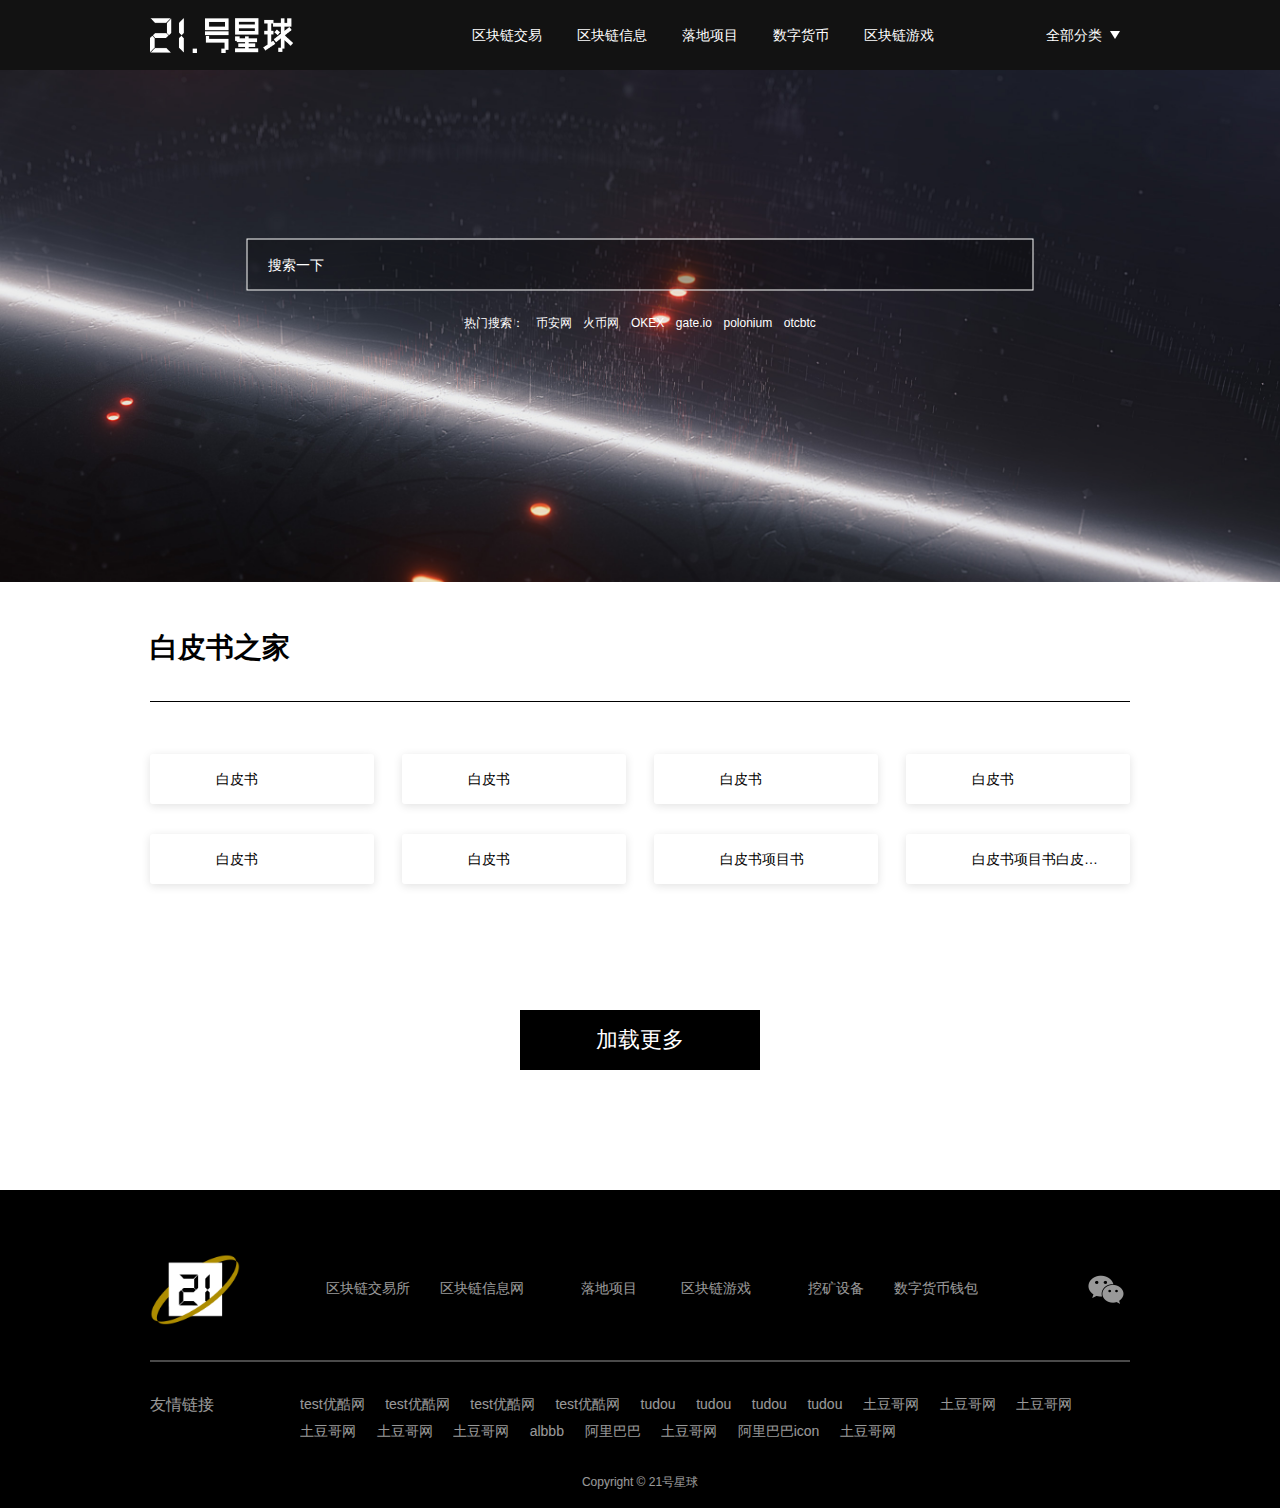
==== commit 4e5ac055: "‘添加加载更多与跳转效果’" ====
--- a/paper.html
+++ b/paper.html
@@ -13,43 +13,37 @@
 </head>
 
 <body>
-    <header>
-        <div class="common-header">
-            <div class="max-width-menu clear">
-                <div class="fl logo" onclick="location.href='./'">LOGO</div>
-                <!-- <div class="fr phone-menu-list">
-                    <a href="">交易所</a>
-                    <a href="">信息网</a>
-                    <a href="">落地项目</a>
-                    <a href="">钱包</a>
-                    <a href="">游戏</a>
-                </div> -->
-                <div class="fr phone-line-three">
-                    <img src="images/line.png" alt="">
-                </div>
-                <div class="fr menu-all">全部分类</div>
-                <div class="fr menu-list">
-                    <p class="phone-all-list">全部分类</p>
-                    <div class="clear">
-                        <a class="active" href="">区块链交易</a>
-                        <a href="">区块链信息</a>
-                        <a href="">落地项目</a>
-                        <a href="">数字货币</a>
-                        <a href="">区块链游戏</a>
-                        <a href="">挖矿设备</a>
-                        <a href="">白皮书之家</a>
-                        <a href="">区块链交易</a>
-                        <a href="">区块链信息</a>
-                        <a href="">落地项目</a>
-                        <a href="">数字货币</a>
-                        <a href="">区块链游戏</a>
-                        <a href="">挖矿设备</a>
-                        <a href="">白皮书之家</a>
+        <header>
+                <div class="common-header">
+                    <div class="max-width-menu clear">
+                        <div class="fl logo">
+                            <img src="images/logo-pc.png" alt="">
+                            <img class="phone" src="images/logo.png" alt="">
+                        </div>
+                        <div class="fr phone-line-three"><img src="images/line.png" alt=""></div>
+                        <div class="fr menu-all">全部分类</div>
+                        <div class="fr menu-list">
+                            <p class="phone-all-list">全部分类</p>
+                            <div class="clear">
+                                <a class="active" href="./#exchange">区块链交易</a>
+                                <a href="./#message">区块链信息</a>
+                                <a href="">落地项目</a>
+                                <a href="">数字货币</a>
+                                <a href="">区块链游戏</a>
+                                <a href="">挖矿设备</a>
+                                <a href="">白皮书之家</a>
+                                <a href="">区块链交易</a>
+                                <a href="">区块链信息</a>
+                                <a href="">落地项目</a>
+                                <a href="">数字货币</a>
+                                <a href="">区块链游戏</a>
+                                <a href="">挖矿设备</a>
+                                <a href="">白皮书之家</a>
+                            </div>
+                        </div>
                     </div>
                 </div>
-            </div>
-        </div>
-    </header>
+            </header>
     <script>
         document.getElementsByClassName('menu-all')[0].onclick = function () {
             // var scrWidth = document.documentElement.clientWidth > 1320 ? 110 : 88;
@@ -139,17 +133,57 @@
         <div class="get-load-more">加载更多</div>
     </div>
     <footer>
-        <div class="common-footer">
-            <div class="content-list">
-                <div class="e-mail-icon">
-                    <input class="e-mail" placeholder="E-mail" type="text">
-                    <i class="iconfont">&#xe606;</i>
+            <div class="common-footer">
+                <div class="content-list">
+                    <!-- <div class="e-mail-icon">
+                        <input class="e-mail" placeholder="E-mail" type="text">
+                        <i class="iconfont">&#xe606;</i>
+                    </div> -->
+                    <!-- <div class="href-list"></div> -->
+                    <div class="footer-code-head">
+                        <img class="code" src="images/code-logo.png" alt="">
+                        <p class="head-src">
+                            <a href="">区块链交易所</a>
+                            <a href="">区块链信息网</a>
+                            <a href="">落地项目</a>
+                            <a href="">区块链游戏</a>
+                            <a href="">挖矿设备</a>
+                            <a href="">数字货币钱包</a>
+                        </p>
+                        <div class="watch">
+                            <img src="images/watch.png" alt="">
+                            <!-- 微信二维码 -->
+                            <img class="hover-code" src="images/code-logo.png" alt="">
+                        </div>
+                    </div>
+                    <div class="link-src">
+                        <p class="hint">友情链接</p>
+                        <div class="list">
+                            <a href="">test优酷网</a>
+                            <a href="">test优酷网</a>
+                            <a href="">test优酷网</a>
+                            <a href="">test优酷网</a>
+                            <a href="">tudou</a>
+                            <a href="">tudou</a>
+                            <a href="">tudou</a>
+                            <a href="">tudou</a>
+                            <a href="">土豆哥网</a>
+                            <a href="">土豆哥网</a>
+                            <a href="">土豆哥网</a>
+                            <a href="">土豆哥网</a>
+                            <a href="">土豆哥网</a>
+                            <a href="">土豆哥网</a>
+                            <a href="">albbb</a>
+                            <a href="">阿里巴巴</a>
+                            <a href="">土豆哥网</a>
+                            <a href="">阿里巴巴icon</a>
+                            <a href="">土豆哥网</a>
+                        </div>
+                    </div>
+                    <p class="copy-right">Copyright © 21号星球</p>
                 </div>
-                <div class="href-list"></div>
-                <p class="copy-right">Copyright © 21号星球</p>
             </div>
-        </div>
-    </footer>
+        </footer>
 </body>
 
 </html>--- a/style/common.css
+++ b/style/common.css
@@ -149,7 +149,6 @@
 header .common-header .max-width-menu {
   line-height: 70px;
   max-width: 1280px;
-  padding: 0 100px;
   margin: 0 auto;
   position: relative;
 }
@@ -161,6 +160,43 @@
   width: 138px;
   height: 70px;
   color: #FFF;
+  position: relative;
+}
+header .common-header .max-width-menu .logo::after {
+  content: "";
+  background: url(../images/logo_text.png) no-repeat center;
+  background-size: auto 35px;
+  height: 70px;
+  width: 143px;
+  position: absolute;
+  left: 0;
+  top: 0;
+  opacity: 1;
+  transition: all .7s ease;
+}
+header .common-header .max-width-menu .logo img {
+  height: 50px;
+  padding-top: 10px;
+  width: auto;
+  display: block;
+  position: absolute;
+  left: -63px;
+  top: 0;
+  opacity: 0;
+  transition: all .7s ease;
+}
+header .common-header .max-width-menu .logo img.phone {
+  display: none;
+  left: 0;
+  opacity: 1;
+}
+header .common-header .max-width-menu .logo.active-logo::after {
+  left: 120px;
+  opacity: 0;
+}
+header .common-header .max-width-menu .logo.active-logo img {
+  left: 0;
+  opacity: 1;
 }
 header .common-header .max-width-menu .menu-all {
   font-size: 14px;
@@ -209,50 +245,113 @@
   width: 1280px;
   position: relative;
   overflow: hidden;
-  padding-top: 95px;
+  padding-top: 55px;
   margin: 0 auto;
 }
-.common-footer .content-list .e-mail-icon {
-  position: relative;
-  width: 972px;
-  margin: 0 auto;
-}
-.common-footer .content-list .e-mail-icon .e-mail {
+.common-footer .content-list .footer-code-head {
+  position: relative;
+  border-bottom: 2px solid #4a4a4a;
+}
+.common-footer .content-list .footer-code-head .code {
+  position: absolute;
+  display: block;
+  left: 0;
+  top: 26px;
+  width: 90px;
+  height: auto;
+}
+.common-footer .content-list .footer-code-head .head-src {
+  text-align: center;
+  padding-top: 60px;
+  padding-bottom: 90px;
+}
+.common-footer .content-list .footer-code-head .head-src a {
+  font-size: 14px;
+  color: #FFF;
+  display: inline-block;
+  width: 96px;
+  margin-left: 44px;
+  opacity: .6;
+}
+.common-footer .content-list .footer-code-head .head-src a:hover {
+  text-decoration: none;
+}
+.common-footer .content-list .footer-code-head .watch {
+  position: absolute;
+  right: 0;
+  width: 50px;
+  height: 50px;
+  cursor: pointer;
+  top: 50%;
+  margin-top: -38px;
+}
+.common-footer .content-list .footer-code-head .watch img {
   width: 100%;
   display: block;
-  border: 1px solid #FFF;
-  padding: 10px 20px;
-  line-height: 56px;
-  background-color: transparent;
+  opacity: .6;
+}
+.common-footer .content-list .footer-code-head .watch img.hover-code {
+  display: none;
+  opacity: 0;
+  transition: opacity .3s;
+}
+.common-footer .content-list .footer-code-head .watch:hover img.hover-code {
+  display: block;
+  position: absolute;
+  top: 50px;
+  width: 120px;
+  height: 120px;
+  right: 0;
+  opacity: 1;
+}
+.common-footer .content-list .link-src {
+  padding-top: 30px;
+  position: relative;
+}
+.common-footer .content-list .link-src .hint {
+  position: absolute;
+  left: 0;
+  top: 30px;
+  font-size: 16px;
   color: #FFF;
-}
-.common-footer .content-list .e-mail-icon .iconfont {
-  position: absolute;
-  right: -4px;
-  top: 22px;
+  line-height: 1.6em;
+  opacity: .6;
+}
+.common-footer .content-list .link-src .list {
+  padding-left: 135px;
+  padding-bottom: 30px;
+  line-height: 1em;
+}
+.common-footer .content-list .link-src .list a {
+  display: inline-block;
   color: #FFF;
-  font-size: 34px;
-}
-.common-footer .content-list .href-list {
-  height: 328px;
+  font-size: 14px;
+  margin-left: 15px;
+  margin-bottom: 8px;
+  line-height: 1em;
+  opacity: .6;
+}
+.common-footer .content-list .link-src .list a:hover {
+  text-decoration: none;
 }
 .common-footer .content-list .copy-right {
-  font-size: 24px;
+  font-size: 12px;
   color: #FFF;
   text-align: center;
   line-height: 1em;
   padding-bottom: 46px;
+  opacity: .6;
 }
 @media screen and (max-width: 1320px) {
   header .common-header .max-width-menu {
-    padding: 0 30px;
+    width: 980px;
   }
   header .common-header .max-width-menu .menu-all {
     padding-right: 28px;
     margin-left: 12px;
   }
   header .common-header .max-width-menu .menu-list {
-    width: 560px;
+    width: 562px;
   }
   .common-footer .content-list {
     width: 980px;
@@ -268,14 +367,30 @@
     right: 10px;
     top: 14px;
   }
+  .common-footer .content-list .footer-code-head .code {
+    top: 9px;
+  }
+  .common-footer .content-list .footer-code-head .head-src {
+    width: 772px;
+    margin: 0 auto;
+    padding-top: 15px;
+    position: relative;
+    left: 0;
+    padding-bottom: 36px;
+    padding-top: 30px;
+  }
+  .common-footer .content-list .footer-code-head .head-src a {
+    margin-left: 12px;
+    margin-bottom: 26px;
+    text-align: right;
+  }
   .common-footer .content-list .copy-right {
-    font-size: 18px;
     padding-bottom: 20px;
   }
 }
 @media screen and (max-width: 1000px) {
   header .common-header .max-width-menu {
-    padding: 0 30px;
+    width: 680px;
   }
   header .common-header .max-width-menu .menu-all {
     padding-right: 18px;
@@ -297,6 +412,7 @@
   }
   .common-footer .content-list {
     width: 680px;
+    padding-top: 20px;
   }
   .common-footer .content-list .e-mail-icon {
     width: 620px;
@@ -309,8 +425,18 @@
     right: 10px;
     top: 9px;
   }
+  .common-footer .content-list .footer-code-head .head-src {
+    width: 534px;
+    padding-top: 30px;
+    padding-bottom: 36px;
+  }
+  .common-footer .content-list .footer-code-head .head-src a {
+    margin-left: 10px;
+    text-align: center;
+    font-size: 12px;
+    width: auto;
+  }
   .common-footer .content-list .copy-right {
-    font-size: 14px;
     padding-bottom: 20px;
   }
 }
@@ -319,16 +445,17 @@
     box-sizing: border-box;
   }
   header {
-    height: 1.17333333rem;
+    height: 1.33333333rem;
   }
   header .common-header {
-    line-height: 1.17333333rem;
-    height: 1.17333333rem;
+    line-height: 1.33333333rem;
+    height: 1.33333333rem;
     width: 10rem;
+    overflow: visible;
   }
   header .common-header .max-width-menu {
-    line-height: 1.17333333rem;
-    height: 1.17333333rem;
+    line-height: 1.33333333rem;
+    height: 1.33333333rem;
     padding: 0 .3rem;
     width: 10rem;
     background-color: #FFF;
@@ -337,17 +464,32 @@
     display: block;
     width: 0.52rem;
     height: 0.33333333rem;
-    margin-top: 0.34rem;
-    margin-right: .3rem;
+    margin-top: 0.42rem;
+    margin-right: .15rem;
     line-height: 1em;
   }
+  header .common-header .max-width-menu .phone-line-three img {
+    width: 100%;
+  }
   header .common-header .max-width-menu .logo {
-    width: 1.472rem;
-    height: 1.17333333rem;
+    width: 1.26666667rem;
+    height: 1.33333333rem;
     color: #000;
     position: absolute;
     left: 50%;
-    margin-left: -0.73333333rem;
+    margin-left: -0.63333333rem;
+  }
+  header .common-header .max-width-menu .logo img {
+    display: none;
+  }
+  header .common-header .max-width-menu .logo img.phone {
+    display: block;
+    height: 1rem;
+    padding: 0;
+    margin: 0.16666667rem auto 0 auto;
+  }
+  header .common-header .max-width-menu .logo::after {
+    display: none;
   }
   header .common-header .max-width-menu .menu-all {
     display: none;
@@ -357,11 +499,14 @@
     position: fixed;
     left: 0;
     right: 0;
-    top: 1.17333333rem;
+    top: 1.33333333rem;
+    height: 100%;
     bottom: 0;
-    background-color: rgba(0, 0, 0, 0.3);
+    background: rgba(0, 0, 0, 0.3);
     padding: 0;
     width: 10rem;
+    z-index: 999;
+    float: none;
   }
   header .common-header .max-width-menu .menu-list .phone-all-list {
     background-color: #FFF;
@@ -369,6 +514,7 @@
     position: relative;
     font-size: 0.34666667rem;
     text-indent: .7rem;
+    display: block;
   }
   header .common-header .max-width-menu .menu-list .phone-all-list::after {
     content: "";
@@ -383,6 +529,7 @@
   header .common-header .max-width-menu .menu-list .clear {
     background-color: #FFF;
     padding-left: 0.4rem;
+    min-height: 6.2rem;
   }
   header .common-header .max-width-menu .menu-list .clear a {
     color: #000;
@@ -421,23 +568,79 @@
   }
   .common-footer .content-list {
     width: 10rem;
-    padding-top: 1.26666667rem;
-  }
-  .common-footer .content-list .e-mail-icon {
-    width: 8.8rem;
-  }
-  .common-footer .content-list .e-mail-icon .e-mail {
-    width: 100%;
+    padding-top: 0.4rem;
+  }
+  .common-footer .content-list .footer-code-head {
+    width: 9.4rem;
+    margin: 0 auto;
+    border-bottom: 1px solid #4a4a4a;
+  }
+  .common-footer .content-list .footer-code-head .code {
+    width: 1rem;
+    left: 0.2rem;
+    top: 0;
+  }
+  .common-footer .content-list .footer-code-head .watch {
+    display: none;
+  }
+  .common-footer .content-list .footer-code-head::after {
+    content: '';
+    clear: both;
+    display: block;
+    width: 0;
+    height: 0;
+    overflow: hidden;
+  }
+  .common-footer .content-list .footer-code-head .head-src {
+    width: 7.8rem;
+    float: right;
+    left: 0;
+    padding-bottom: 0.4rem;
+    line-height: .6em;
+    padding-top: 0;
+  }
+  .common-footer .content-list .footer-code-head .head-src a {
+    margin-left: 1.14666667rem;
+    width: 1.33333333rem;
+    font-size: 0.21333333rem;
+    margin-bottom: 0;
+    line-height: 1em;
+    text-align: left;
+  }
+  .common-footer .content-list .link-src {
+    width: 9.4rem;
+    margin: 0 auto;
+    padding-top: 0.50666667rem;
+  }
+  .common-footer .content-list .link-src .hint {
+    top: .6rem;
+    font-size: 0.21333333rem;
+  }
+  .common-footer .content-list .link-src .list {
+    padding-left: 1.73333333rem;
+    padding-bottom: 0.4rem;
+    line-height: .6em;
+  }
+  .common-footer .content-list .link-src .list a {
+    font-size: 0.18666667rem;
+    margin-left: 0.16rem;
+    margin-bottom: 0rem;
+    line-height: 1em;
   }
   .common-footer .content-list .href-list {
     height: 4.37333333rem;
     padding: .3rem;
     line-height: 0.54666667rem;
-    font-size: 0.34666667rem;
+    font-size: 0.16rem;
   }
   .common-footer .content-list .href-list .iconfont {
     font-size: 0.90666667rem;
     right: 0.26666667rem;
     top: 0.21333333rem;
   }
-}
+  .common-footer .content-list .copy-right {
+    padding-top: 0.4rem;
+    font-size: 0.16rem;
+    padding-bottom: 0.4rem;
+  }
+}
--- a/style/index.css
+++ b/style/index.css
@@ -131,6 +131,24 @@
   margin-bottom: 34px;
   background-color: #FFF;
 }
+.index-block-list .list .list-width a.vpn {
+  position: relative;
+}
+.index-block-list .list .list-width a.vpn::before {
+  content: "vpn";
+  position: absolute;
+  right: 0;
+  bottom: 0;
+  line-height: .9em;
+  font-size: 36px;
+  padding: 0px 9px 3px 9px;
+  border-bottom-right-radius: 9px;
+  border-top-left-radius: 9px;
+  color: #999;
+  transform: scale(0.3);
+  transform-origin: right bottom;
+  border: 1px solid #999;
+}
 .index-block-list .list .list-width a img {
   width: 30px;
   display: inline-block;
@@ -387,9 +405,9 @@
     font-size: 0.34666667rem;
   }
   .header-banner .position-absolute-search .position-relative .iconfont {
-    font-size: 0.74666667rem;
-    top: 0.16rem;
-    right: 0.53333333rem;
+    font-size: 0.446667rem;
+    top: 0.32rem;
+    right: 0.333333rem;
   }
   .header-banner .position-absolute-search .hot-search {
     width: 8.8rem;
@@ -402,6 +420,14 @@
   .header-banner .position-absolute-search .hot-search a {
     font-size: 0.26666667rem;
     margin: 0 2px;
+  }
+  .index-block-list .arrow {
+    opacity: .4;
+    font-size: 0.26666667rem;
+    bottom: 0.4rem;
+  }
+  .index-block-list .arrow i {
+    font-size: 0.26666667rem;
   }
   .index-block-list .title {
     width: 9rem;
@@ -434,6 +460,9 @@
     position: absolute;
     bottom: 0;
     transform: scaleY(0.3333333);
+  }
+  .index-block-list .list:last-child::after {
+    display: none;
   }
   .index-block-list .list .title-deal {
     display: block;
